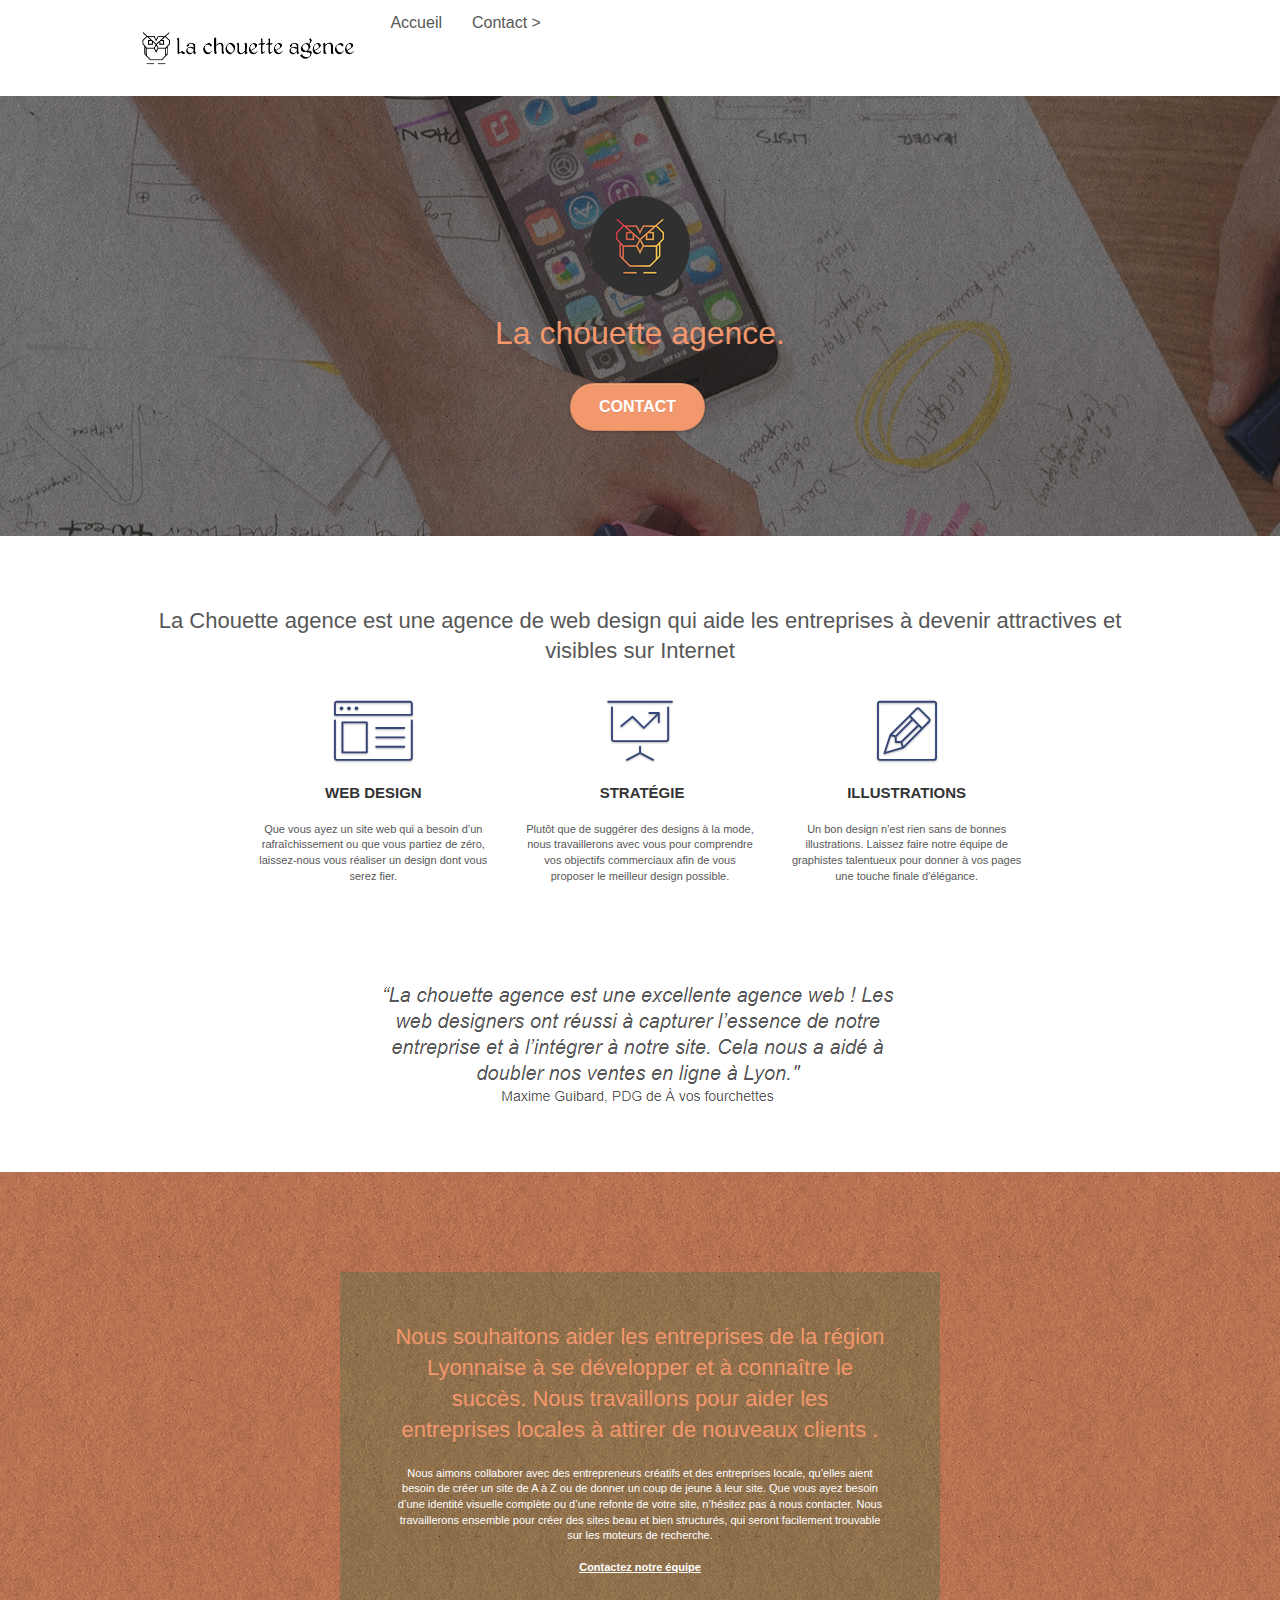
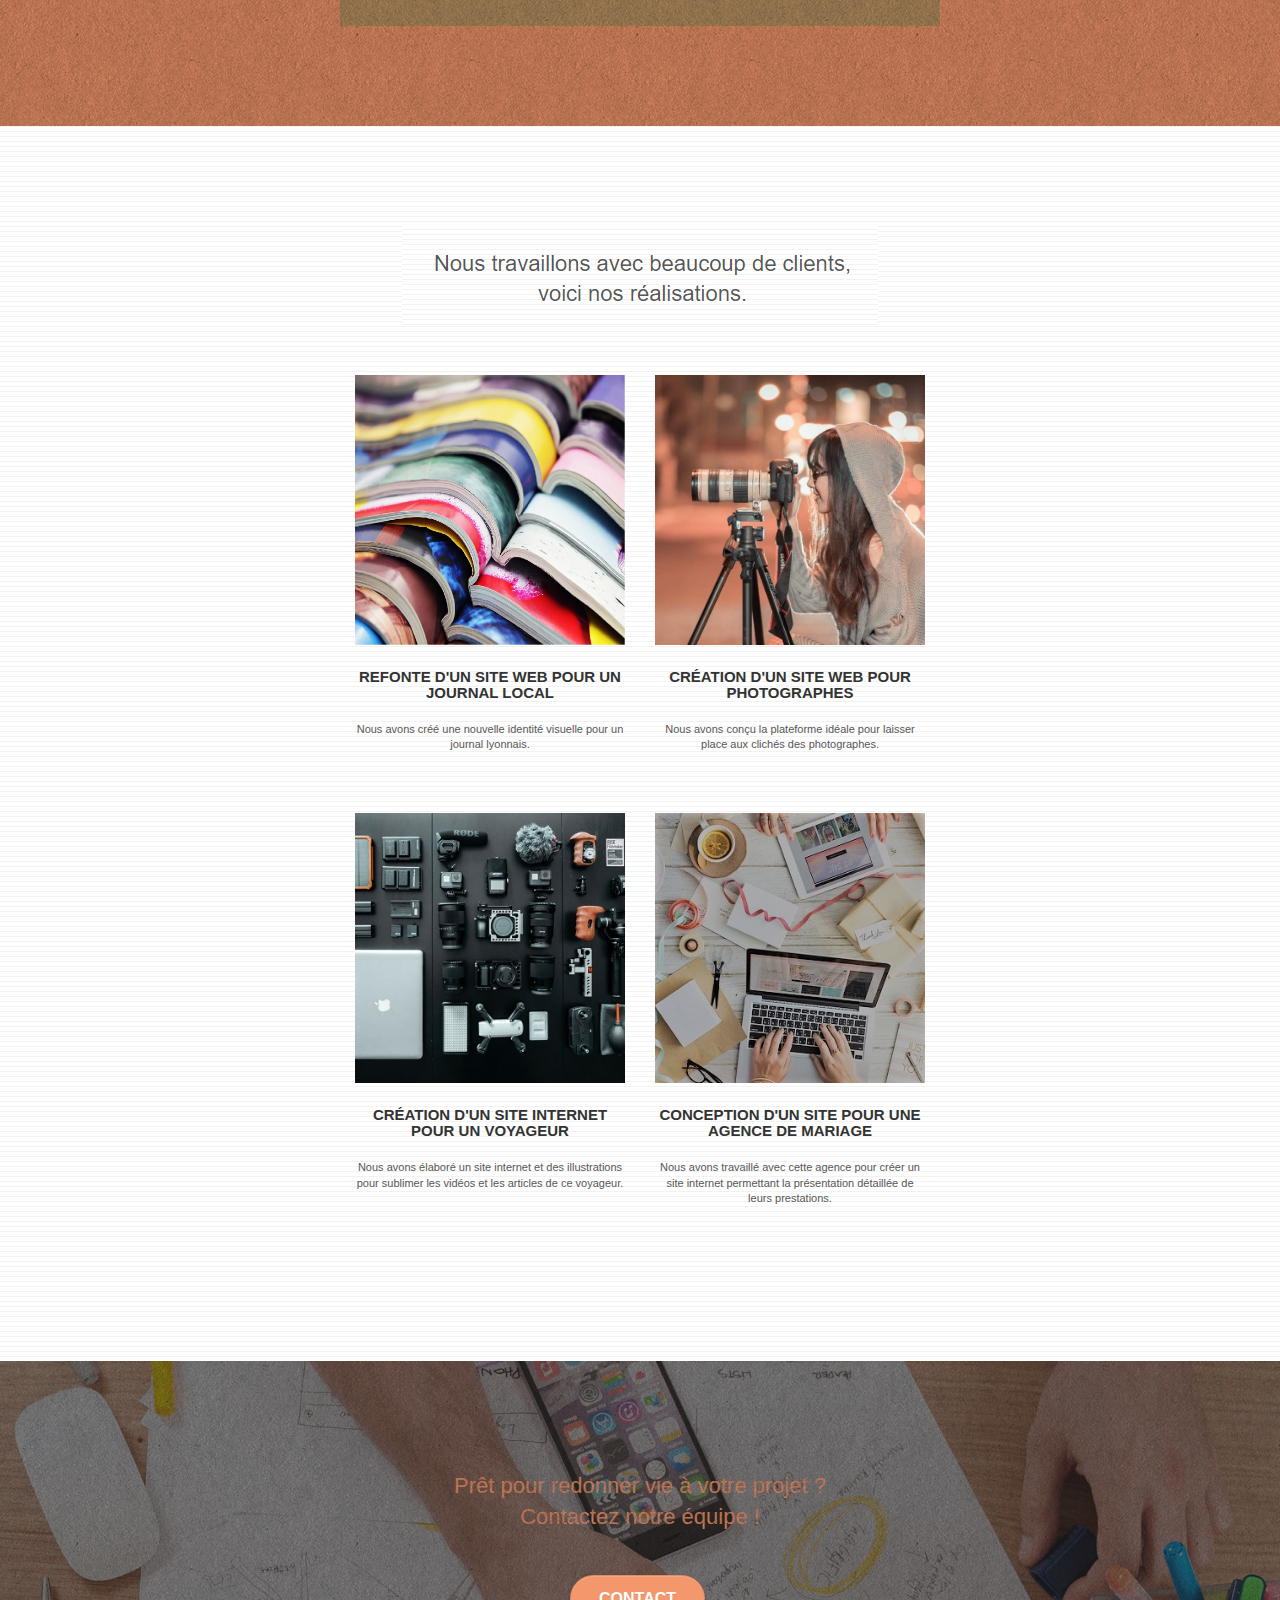
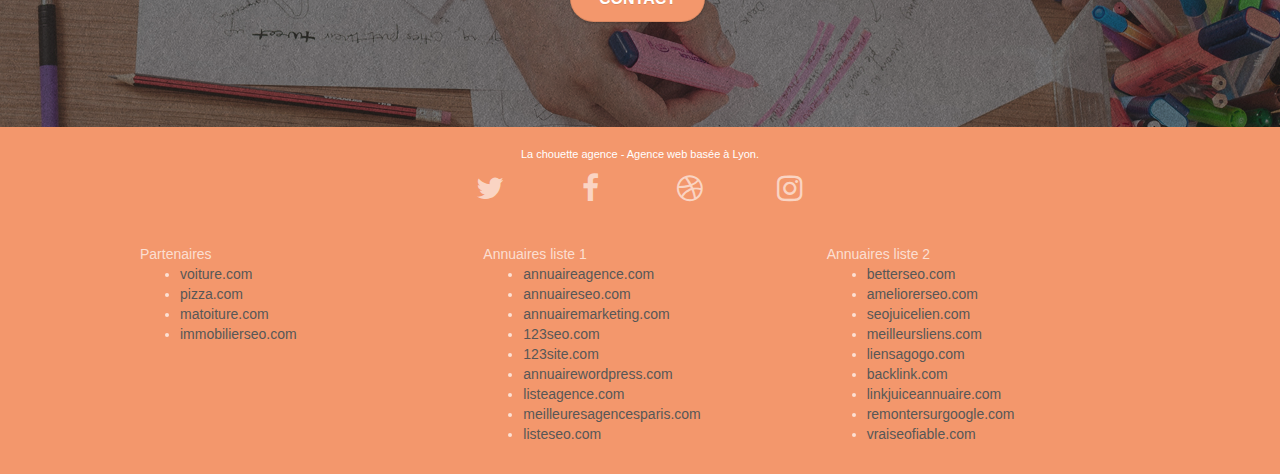
==== index.html @ f90aa304 "test" ====
<!doctype html>
<html lang="fr">
<head>
    <meta charset="utf-8">
    <meta name="description" content="">
    <meta name="viewport" content="width=device-width, initial-scale=1.0, viewport-fit=cover">
    <link rel="shortcut icon" type="image/png" href="favicon.jpg">
    
	<link rel="stylesheet" type="text/css" href="./css/bootstrap.css">
	<link rel="stylesheet" type="text/css" href="style.css">
	<link rel="stylesheet" type="text/css" href="./css/font-awesome.css">
	<link rel="stylesheet" type="text/css" href="./css/et-line.css">
	
    
	<script src="./js/jquery-2.1.0.js"></script>
	<script src="./js/bootstrap.js"></script>
	<script src="./js/blocs.js"></script>
	<script src="./js/jquery.touchSwipe.js" defer></script>
	<script src="./js/gmaps.js"></script>

    <title>La Chouette agence</title>

    
<!-- Analytics -->
 
<!-- Analytics END -->
    
</head>
<body>
<!-- Principal conteneur -->
<div class="page-container">
    
<!-- bloc-0 -->
<div class="bloc bgc-white l-bloc " id="bloc-0">
	<div class="container bloc-sm">

		<nav class="navbar row">
			<div class="navbar-header">
				<a class="navbar-brand" href="index.html"><img src="img/la-chouette-agence.png" alt="paris web design logo agence web meilleure agence" height="40" /></a>
				<!-- <button id="nav-toggle" type="button" class="ui-navbar-toggle navbar-toggle" data-toggle="collapse" data-target=".navbar-1">
					<span class="sr-only">Toggle navigation</span><span class="icon-bar"></span><span class="icon-bar"></span><span class="icon-bar"></span>
				</button> -->
			</div>
			<div class="collapse navbar-collapse navbar-1 special-dropdown-nav">
				<ul class="site-navigation nav navbar-nav">
					<li>
						<a href="index.html">Accueil</a>
					</li>
					<li>
						<a href="page2.html">Contact &gt;</a>
					</li>
				</ul>
			</div>
		</nav>
	</div>
</div>
<!-- bloc-0 END -->

<!-- bloc-1-presentation -->
<div class="bloc bgc-dark-slate-blue bg-banniere d-bloc bg-t-edge bloc-bg-texture texture-paper b-parallax" id="bloc-1-hero">
	<div class="container bloc-lg">
		<div class="row tight-width-whitespace">
			<div class="col-sm-12">
				<img src="img/logo.png" class="center-block image-resize-mode" width="100" alt="La chouette agence, agence web paris, création logo paris" />
				<h1 class="text-center hero-bloc-text tc-white ">
					La chouette agence.
				</h1>
				<div class="text-center">
					<a href="page2.html" class="btn btn-lg btn-clean btn-rd cta-hero btn-atomic-tangerine" id="cta-hero">Contact</a>
				</div>
			</div>
		</div>
	</div>
</div>
<!-- bloc-1-presentation END -->

<!-- bloc-2-services -->
<div class="bloc bgc-white l-bloc" id="bloc-2-services">
	<div class="container bloc-md">
		<div class="row">
			<div class="col-sm-12 text-center">
				<h2>La Chouette agence est une agence de web design qui aide les entreprises à devenir attractives et visibles sur Internet</h2>
			</div>
		</div>
		<div class="row voffset-lg med-width-whitespace">
			<div class="col-sm-4">
				<div class="text-center">
					<span class="et-icon-browser sm-shadow icon-dark-slate-blue icons icon-lg"></span>
				</div>
				<h3 class="mg-md text-center">
					Web design
				</h3>
				<p class="text-center ">
					Que vous ayez un site web qui a besoin d&rsquo;un rafraîchissement ou que vous partiez de zéro, laissez-nous vous réaliser un design dont vous serez fier.
				</p>
			</div>
			<div class="col-sm-4">
				<div class="text-center">
					<span class="et-icon-presentation sm-shadow icon-dark-slate-blue icons icon-lg"></span>
				</div>
				<h3 class="mg-md text-center">
					&nbsp;Stratégie
				</h3>
				<p class="text-center ">
					Plutôt que de suggérer des designs à la mode, nous travaillerons avec vous pour comprendre vos objectifs commerciaux afin de vous proposer le meilleur design possible.<br>
				</p>
			</div>
			<div class="col-sm-4">
				<div class="text-center">
					<span class="et-icon-edit sm-shadow icon-dark-slate-blue icons icon-lg"></span>
				</div>
				<h3 class="mg-md text-center">
					Illustrations
				</h3>
				<p class="text-center ">
					Un bon design n'est rien sans de bonnes illustrations. Laissez faire notre équipe de graphistes talentueux pour donner à vos pages une touche finale d'élégance.
				</p>
			</div>
		</div>
		<div class="row voffset-lg voffset">
			<div class="col-xs-12 col-md-8 col-md-offset-2 text-center">
				<img alt="agence web, agence web paris, web design paris, stratégie web" src="img/citation.png" />

			</div>
		</div>
	</div>
</div>
<!-- bloc-2-services END -->

<!-- bloc-3-what-i-do -->
<div class="bloc tc-white bgc-atomic-tangerine bg-presentation d-bloc bloc-bg-texture texture-paper b-parallax" id="bloc-3-what-i-do">
	<div class="container bloc-lg">
		<div class="row tight-width-whitespace black-background">
			<div class="col-sm-12">
				<h2 class="mg-md text-center tc-white">
					Nous souhaitons aider les entreprises de la région Lyonnaise à se développer et à connaître le succès. Nous travaillons pour aider les entreprises locales à attirer de nouveaux clients .<br>
				</h2>
				<p class="text-center white">
					Nous aimons collaborer avec des entrepreneurs créatifs et des entreprises locale, qu’elles aient besoin de créer un site de A à Z ou de donner un coup de jeune à leur site. Que vous ayez besoin d’une identité visuelle complète ou d’une refonte de votre site, n’hésitez pas à nous contacter. Nous travaillerons ensemble pour créer des sites beau et bien structurés, qui seront facilement trouvable sur les moteurs de recherche. <br><br><a class="ltc-white bold-link" href="page2.html">Contactez notre équipe</a><br>
				</p>
			</div>
		</div>
	</div>
</div>
<!-- bloc-3-what-i-do END -->

<!-- bloc-4-portfolio -->
<div class="bloc bgc-white bg-lines-h2-bg bg-repeat l-bloc" id="bloc-4-portfolio">
	<div class="container bloc-lg">
		<div class="row">
			<div class="col-sm-12 text-center">
				<img alt="agence web, agence web paris, web design paris, stratégie web" src="img/title2.png" />
			</div>
		</div>
		<div class="row tight-width-whitespace portfolio-row">
			<div class="col-sm-6">
				<a href="#" data-lightbox="img/1.jpg" data-gallery-id="gallery-1" data-caption="Refonte d'un site web pour un journal local" data-frame="snapshot-lb"><img src="img/1.jpg" alt="paris web design logo agence web meilleure agence et refonte site web journal" class="img-responsive portfolio-thumb" /></a>
				<h3 class="mg-md text-center">
					Refonte d'un site web pour un journal local
				</h3>
				<p class="text-center">
					Nous avons créé une nouvelle identité visuelle pour un journal lyonnais.
				</p>
			</div>
			<div class="col-sm-6">
				<a href="#" data-lightbox="img/2.jpg" data-gallery-id="gallery-1" data-caption="Création d'un site web pour photographes" data-frame="snapshot-lb"><img src="img/2.jpg" class="img-responsive portfolio-thumb" alt="paris web design logo agence web meilleure agence, Création d'un site web pour photographes" /></a>
				<h3 class="mg-md text-center">
					Création d'un site web pour photographes
				</h3>
				<p class="text-center">
					Nous avons conçu la plateforme idéale pour laisser place aux clichés des photographes.
				</p>
			</div>
		</div>
		<div class="row tight-width-whitespace portfolio-row">
			<div class="col-sm-6">
				<a href="#" data-lightbox="img/3.bmp" data-gallery-id="gallery-1" data-caption="Création d'un site internet pour un voyageur" data-frame="snapshot-lb"><img src="img/3.bmp" class="img-responsive portfolio-thumb" alt="paris web design logo agence web meilleure agence, Création d'un site web pour voyageur"/></a>
				<h3 class="mg-md text-center">
					Création d'un site internet pour un voyageur
				</h3>
				<p class="text-center">
					Nous avons élaboré un site internet et des illustrations pour sublimer les vidéos et les articles de ce voyageur.
				</p>
			</div>
			<div class="col-sm-6">
				<a href="#" data-lightbox="img/4.bmp" data-gallery-id="gallery-1" data-caption="Conception d'un site pour une agence de mariage" data-frame="snapshot-lb"><img src="img/4.bmp" class="img-responsive portfolio-thumb" alt="paris web design logo agence web meilleure agence, Création d'un site web pour agence de mariage" /></a>
				<h3 class="mg-md text-center">
					Conception d'un site pour une agence de mariage
				</h3>
				<p class="text-center">
					Nous avons travaillé avec cette agence pour créer un site internet permettant la présentation détaillée de leurs prestations.
				</p>
			</div>
		</div>
	</div>
</div>
<!-- bloc-4-portfolio END -->

<!-- bloc-5-cta -->
<div class="bloc bgc-dark-slate-blue bg-banniere d-bloc bloc-bg-texture texture-paper" id="bloc-5-cta">
	<div class="container bloc-lg">
		<div class="row">
			<h2 class="mg-md text-center tc-white">
				Prêt pour redonner vie à votre projet ?<br>Contactez notre équipe !
			</h2>
			<div class="col-sm-12 text-center">
				<a href="page2.html" class="btn btn-atomic-tangerine btn-clean btn-rd btn-lg cta-hero">Contact</a>
			</div>
		</div>
	</div>
</div>
<!-- bloc-5-cta END -->

<!-- Footer - bloc-8 -->
<div class="bloc bgc-atomic-tangerine d-bloc" id="bloc-8">
	<div class="container bloc-sm">
		<div class="row">
			<div class="col-sm-12">
				<p class="text-center white">
					La chouette agence - Agence web basée à Lyon.<br>
				</p>
				<div class="row row-no-gutters social">
					<div class="col-sm-3">
						<div class="text-center">
							<a class="social" href="index.html"><span class="fa fa-twitter icon-md"></span></a>
						</div>
					</div>
					<div class="col-sm-3">
						<div class="text-center">
							<a class="social" href="index.html"><span class="fa fa-facebook icon-md"></span></a>
						</div>
					</div>
					<div class="col-sm-3">
						<div class="text-center">
							<a class="social" href="index.html"><span class="fa fa-dribbble icon-md"></span></a>
						</div>
					</div>
					<div class="col-sm-3">
						<div class="text-center">
							<a class="social" href="index.html"><span class="fa fa-instagram icon-md"></span></a>
						</div>
					</div>
					<div class="keywords" style="color:#F3976C;">Agence web à paris, stratégie web, web design, illustrations, design de site web, site web, web, internet, site internet, site</div>
				</div>
				<div class="row">
					<div class="col-sm-4">
						Partenaires
							<ul>
								<li><a href="voiture.com">voiture.com</a></li>
								<li><a href="pizza.com">pizza.com</a></li>
								<li><a href="matoiture.com">matoiture.com</a></li>
								<li><a href="immobilierseo.com">immobilierseo.com</a></li>
							</ul>		
					</div>
					<div class="col-sm-4">
						Annuaires liste 1
						<ul>
							<li><a href="annuaireagence.com">annuaireagence.com</a></li>
							<li><a href="annuaireseo.com">annuaireseo.com</a></li>
							<li><a href="annuairemarketing.com">annuairemarketing.com</a></li>
							<li><a href="123seoture.com">123seo.com</a></li>
							<li><a href="123site.com">123site.com</a></li>
							<li><a href="annuairewordpress.com">annuairewordpress.com</a></li>
							<li><a href="listeagence.com">listeagence.com</a></li>
							<li><a href="meilleuresagencesparis.com">meilleuresagencesparis.com</a></li>
							<li><a href="listeseo.com">listeseo.com</a></li>
						</ul>
					</div>
					<div class="col-sm-4">
						Annuaires liste 2
						<ul>
							<li><a href="betterseo.com">betterseo.com</a></li>
							<li><a href="ameliorerseo.com">ameliorerseo.com</a></li>
							<li><a href="seojuicelien.com">seojuicelien.com</a></li>
							<li><a href="meilleursliens.com">meilleursliens.com</a></li>
							<li><a href="liensagogo.com">liensagogo.com</a></li>
							<li><a href="backlink.com">backlink.com</a></li>
							<li><a href="linkjuiceannuaire.com">linkjuiceannuaire.com</a></li>
							<li><a href="remontersurgoogle.com">remontersurgoogle.com</a></li>
							<li><a href="vraiseofiable.com">vraiseofiable.com</a></li>
						</ul>
					</div>
				</div>
			</div>
		</div>
	</div>
</div>
<!-- Footer - bloc-8 END -->

</div>
<!-- Principal conteneur END -->
    

</body>
</html>
---- style.css ----
* {
    box-sizing: border-box;
}

body {
    margin: 0;
    padding: 0;
    background: #FFF;
    overflow-x: hidden;
    -webkit-font-smoothing: antialiased;
    -moz-osx-font-smoothing: grayscale;
}

a,
button {
    transition: all .3s ease-in-out;
    outline: none!important;
}

a:hover {
    text-decoration: none;
    cursor: pointer;
}

#page-loading-blocs-notifaction {
    position: fixed;
    top: 0;
    bottom: 0;
    width: 100%;
    z-index: 100000;
    background: #FFFFFF url("img/pageload-spinner.gif") no-repeat center center;
}

.bloc {
    width: 100%;
    clear: both;
    background: 50% 50% no-repeat;
    padding: 0 50px;
    -webkit-background-size: cover;
    -moz-background-size: cover;
    -o-background-size: cover;
    background-size: cover;
    position: relative;
}

.bloc .container {
    padding-left: 0;
    padding-right: 0;
}

.bloc-lg {
    padding: 100px 50px;
}

.bloc-md {
    padding: 50px;
}

.bloc-sm {
    padding: 20px 50px;
}

.bg-center,
.bg-l-edge,
.bg-r-edge,
.bg-t-edge,
.bg-b-edge,
.bg-tl-edge,
.bg-bl-edge,
.bg-tr-edge,
.bg-br-edge,
.bg-repeat {
    -webkit-background-size: auto!important;
    -moz-background-size: auto!important;
    -o-background-size: auto!important;
    background-size: auto!important;
}

.bg-repeat {
    background: repeat;
}

.bg-t-edge {
    background: top no-repeat;
}

.bloc-bg-texture::before {
    content: "";
    background-size: 2px 2px;
    position: absolute;
    top: 0;
    bottom: 0;
    left: 0;
    right: 0;
}

.texture-paper::before {
    background: url("img/texture-paper.png");
    background-size: 280px 280px;
}

.b-parallax {
    background-attachment: fixed;
}

.d-bloc {
    color: rgba(255, 255, 255, .7);
}

.d-bloc button:hover {
    color: rgba(255, 255, 255, .9);
}

.d-bloc .icon-round,
.d-bloc .icon-square,
.d-bloc .icon-rounded,
.d-bloc .icon-semi-rounded-a,
.d-bloc .icon-semi-rounded-b {
    border-color: rgba(255, 255, 255, .9);
}

.d-bloc .divider-h span {
    border-color: rgba(255, 255, 255, .2);
}

.d-bloc .a-btn,
.d-bloc .navbar a,
.d-bloc .navbar-brand,
.d-bloc a .icon-sm,
.d-bloc a .icon-md,
.d-bloc a .icon-lg,
.d-bloc a .icon-xl,
.d-bloc h1 a,
.d-bloc h2 a,
.d-bloc h3 a,
.d-bloc h4 a,
.d-bloc h5 a,
.d-bloc h6 a,
.d-bloc p a {
    color: rgba(255, 255, 255, .6);
}

.d-bloc .a-btn:hover,
.d-bloc .navbar a:hover,
.d-bloc .navbar-brand:hover,
.d-bloc a:hover .icon-sm,
.d-bloc a:hover .icon-md,
.d-bloc a:hover .icon-lg,
.d-bloc a:hover .icon-xl,
.d-bloc h1 a:hover,
.d-bloc h2 a:hover,
.d-bloc h3 a:hover,
.d-bloc h4 a:hover,
.d-bloc h5 a:hover,
.d-bloc h6 a:hover,
.d-bloc p a:hover {
    color: rgba(255, 255, 255, 1);
}

.d-bloc .navbar-toggle .icon-bar {
    background: rgba(255, 255, 255, 1);
}

.d-bloc .btn-wire,
.d-bloc .btn-wire:hover {
    color: rgba(255, 255, 255, 1);
    border-color: rgba(255, 255, 255, 1);
}

.d-bloc .panel {
    color: rgba(0, 0, 0, .5);
}

.d-bloc .panel button:hover {
    color: rgba(0, 0, 0, .7);
}

.d-bloc .panel icon {
    border-color: rgba(0, 0, 0, .7);
}

.d-bloc .panel .divider-h span {
    border-color: rgba(0, 0, 0, .1);
}

.d-bloc .panel .a-btn {
    color: rgba(0, 0, 0, .6);
}

.d-bloc .panel .a-btn:hover {
    color: rgba(0, 0, 0, 1);
}

.d-bloc .panel .btn-wire,
.d-bloc .panel .btn-wire:hover {
    color: rgba(0, 0, 0, .7);
    border-color: rgba(0, 0, 0, .3);
}

.d-bloc .panel,
.l-bloc {
    color: rgba(0, 0, 0, .5);
}

.d-bloc .panel button:hover,
.l-bloc button:hover {
    color: rgba(0, 0, 0, .7);
}

.l-bloc .icon-round,
.l-bloc .icon-square,
.l-bloc .icon-rounded,
.l-bloc .icon-semi-rounded-a,
.l-bloc .icon-semi-rounded-b {
    border-color: rgba(0, 0, 0, .7);
}

.d-bloc .panel .divider-h span,
.l-bloc .divider-h span {
    border-color: rgba(0, 0, 0, .1);
}

.d-bloc .panel .a-btn,
.l-bloc .a-btn,
.l-bloc .navbar a,
.l-bloc .navbar-brand,
.l-bloc a .icon-sm,
.l-bloc a .icon-md,
.l-bloc a .icon-lg,
.l-bloc a .icon-xl,
.l-bloc h1 a,
.l-bloc h2 a,
.l-bloc h3 a,
.l-bloc h4 a,
.l-bloc h5 a,
.l-bloc h6 a,
.l-bloc p a {
    color: rgba(0, 0, 0, .6);
}

.d-bloc .panel .a-btn:hover,
.l-bloc .a-btn:hover,
.l-bloc .navbar a:hover,
.l-bloc .navbar-brand:hover,
.l-bloc a:hover .icon-sm,
.l-bloc a:hover .icon-md,
.l-bloc a:hover .icon-lg,
.l-bloc a:hover .icon-xl,
.l-bloc h1 a:hover,
.l-bloc h2 a:hover,
.l-bloc h3 a:hover,
.l-bloc h4 a:hover,
.l-bloc h5 a:hover,
.l-bloc h6 a:hover,
.l-bloc p a:hover {
    color: rgba(0, 0, 0, 1);
}

.l-bloc .navbar-toggle .icon-bar {
    color: rgba(0, 0, 0, .6);
}

.d-bloc .panel .btn-wire,
.d-bloc .panel .btn-wire:hover,
.l-bloc .btn-wire,
.l-bloc .btn-wire:hover {
    color: rgba(0, 0, 0, .7);
    border-color: rgba(0, 0, 0, .3);
}

.voffset {
    margin-top: 30px;
}

.voffset-lg {
    margin-top: 80px;
}

.row-no-gutters {
    margin-right: 0;
    margin-left: 0;
}

.row.row-no-gutters > [class^="col-"],
.row.row-no-gutters > [class*=" col-"] {
    padding-right: 0;
    padding-left: 0;
}

#bloc-1-hero h1 {
    font-size: 32px;
}

.navbar {
    margin-bottom: 0;
    z-index: 1;
}

.navbar-brand {
    height: auto;
    padding: 3px 15px;
    font-size: 25px;
    font-weight: normal;
    font-weight: 600;
    line-height: 44px;
}

.navbar-brand img {
    max-height: 200px;
    margin: 0 5px 0 0;
    display: inline;
}

.navbar-brand img[src$=svg] {
    min-width: 100px;
}

.nav-center .navbar-brand img {
    margin: 0;
}

.navbar .nav {
    z-index: 1;
}

.nav > li {
    margin-top: 4px;
    font-size: 16px;
}

.navbar-nav .open .dropdown-menu > li > a {
    text-align: inherit;
}

.nav > li a:hover,
.nav > li a:focus {
    background: transparent;
}

.navbar-toggle {
    margin: 10px 10px 0 0;
    border: 0px;
}

.navbar-toggle:hover {
    background: transparent!important;
}

.navbar-toggle .icon-bar {
    background-color: rgba(0, 0, 0, .5);
    width: 26px;
}

.nav-invert .navbar .nav {
    float: left;
}

.nav-invert .navbar-header,
.nav-invert .navbar-brand {
    float: right;
    position: relative;
    z-index: 2;
}

@media (min-width: 768px) {
    .site-navigation {
        /* position: absolute;
        top: 50%;
        right: 20px; */
        transform: translate(0, -50%);
        -webkit-transform: translateY(-50%);
    }
    .nav > li .dropdown-menu a,
    .nav > li .dropdown-menu a:hover {
        color: #484848;
    }
    .nav-invert .site-navigation {
        left: 0;
        right: 0;
    }
    .nav-center {
        text-align: center;
    }
    .nav-center .navbar-header {
        width: 100%;
    }
    .nav-center .navbar-header,
    .nav-center .navbar-brand,
    .nav-center .nav > li {
        float: none;
        display: inline-block;
    }
    .nav-center .site-navigation {
        position: relative;
        width: 100%;
        right: 0;
        margin-right: 0px;
        margin-top: 20px;
    }
    .nav-center.mini-nav .navbar-toggle {
        float: none;
        margin: 10px auto 0;
    }
}

.nav > li > .dropdown a {
    background: none!important;
    display: block;
    padding: 14px 15px;
}

nav .caret {
    margin: 0 5px;
}

.dropdown-menu .dropdown-menu {
    top: -8px;
    left: 100%;
}

.dropdown-menu .dropmenu-flow-right {
    top: 100%;
    left: 0;
    margin-left: -1px;
    border-top-left-radius: 0;
    border-top-right-radius: 0;
}

.dropdown-menu .dropdown span {
    border: 4px solid black;
    border-top-color: transparent;
    border-right-color: transparent;
    border-bottom-color: transparent;
    margin: 6px -5px 0 0!important;
    float: right;
}

.mg-md {
    margin-top: 10px;
    margin-bottom: 20px;
}

.mg-lg {
    margin-top: 10px;
    margin-bottom: 40px;
}

.btn {
    margin: 0 5px 5px 0;
}

.btn.pull-right {
    margin: 0 0 5px 5px;
}

.btn-d,
.btn-d:hover,
.btn-d:focus {
    color: #FFF;
    background: rgba(0, 0, 0, .3);
}

button {
    outline: none!important;
}

.btn-rd {
    border-radius: 40px;
}

.btn-clean {
    border: 1px solid rgba(0, 0, 0, .08);
    border-bottom-color: rgba(0, 0, 0, .1);
    text-shadow: 0 1px 0 rgba(0, 0, 1, .1);
    box-shadow: 0 1px 3px rgba(0, 0, 1, .25), inset 0 1px 0 0 rgba(255, 255, 255, .15);
}

.icon-md {
    font-size: 30px!important;
}

.icon-lg {
    font-size: 60px!important;
}

.sm-shadow {
    text-shadow: 0 1px 2px rgba(0, 0, 0, .3);
}

.panel-sq,
.panel-sq .panel-heading,
.panel-sq .panel-footer {
    border-radius: 0;
}

.panel-rd {
    border-radius: 30px;
}

.panel-rd .panel-heading {
    border-radius: 29px 29px 0 0;
}

.panel-rd .panel-footer {
    border-radius: 0 0 29px 29px;
}

.form-control {
    border-color: rgba(0, 0, 0, .1);
    box-shadow: none;
}

.scrollToTop {
    width: 40px;
    height: 40px;
    position: fixed;
    bottom: 20px;
    right: 20px;
    opacity: 0;
    z-index: 500;
    transition: all .3s ease-in-out;
}

.scrollToTop span {
    margin-top: 6px;
}

.showScrollTop {
    font-size: 14px;
    opacity: 1;
}

a[data-lightbox] {
    position: relative;
    display: block;
    text-align: center;
}

a[data-lightbox]:hover::before {
    content: "+";
    font-family: "HelveticaNeue-Light", "Helvetica Neue Light", "Helvetica Neue", Helvetica, Arial;
    font-size: 32px;
    width: 50px;
    height: 50px;
    margin-left: -25px;
    border-radius: 50%;
    background: rgba(0, 0, 0, .6);
    color: #FFF;
    font-weight: 100;
    z-index: 1;
    position: absolute;
    top: 50%;
    transform: translateY(-50%);
    -webkit-transform: translateY(-50%);
}

a[data-lightbox]:hover img {
    opacity: 0.6;
    -webkit-animation-fill-mode: none;
    animation-fill-mode: none;
}

#lightbox-modal {
    display: flex;
    align-items: center;
}

#lightbox-modal .modal-dialog {
    width: 90%;
    max-width: 900px;
    margin: 0 auto 0;
}

#lightbox-modal .modal-dialog img {
    max-height: 90vh;
    margin: 0 auto;
}

.lightbox-caption {
    padding: 20px;
    color: #FFF;
    background: rgba(0, 0, 0, .5);
    position: absolute;
    left: 15px;
    right: 15px;
    bottom: 5px;
}

.close-lightbox {
    color: #FFF;
    font-size: 30px;
    position: absolute;
    top: 20px;
    right: 20px;
    z-index: 20;
    background: rgba(0, 0, 0, .5);
    border: none;
    line-height: 30px;
    padding: 0 9px 5px;
    opacity: 0.3;
}

.close-lightbox:hover,
.next-lightbox:hover,
.prev-lightbox:hover {
    opacity: 1.0;
    color: #FFF;
}

.next-lightbox,
.prev-lightbox {
    font-size: 20px;
    color: rgba(255, 255, 255, .9);
    background: rgba(0, 0, 0, .5);
    transition: all .2s ease-in-out;
    position: absolute;
    top: 45%;
    z-index: 1;
    opacity: 0.4;
}

.next-lightbox {
    padding: 6px 8px 1px 13px;
    right: 25px;
}

.prev-lightbox {
    padding: 6px 13px 1px 10px;
    left: 25px;
}

.snapshot-lb .modal-body {
    padding-bottom: 45px;
}

.snapshot-lb .lightbox-caption {
    padding: 0;
    color: rgba(0, 0, 0, .5);
    background: none;
}

h1,
h2,
h3,
h4,
h5,
h6,
p,
label,
.btn,
a {
    font-family: "helvetica";
    font-weight: 400;
    color: #575757!important;
}

.container {
    max-width: 1000px;
}

.hero-bloc-text {
    font-size: 38px;
}

.hero-bloc-text-sub {
    font-size: 36px;
}

.statement-bloc-text {
    line-height: 26px;
    font-style: italic;
    font-size: 20px;
    text-align: center;
    font-weight: lighter;
    max-width: 520px;
    margin: auto auto auto auto;
}

p {
    font-size: 11px;
}

.tight-width-whitespace {
    max-width: 600px;
    margin: auto auto auto auto;
}

.h1 {
    font-size: 20px;
    font-family: "Open Sans";
}

.cta-hero {
    margin-top: 22px;
    color: #FFFFFF!important;
    text-transform: uppercase;
    padding: 12px 28px 12px 28px;
    font-size: 16px;
    font-weight: 700;
}

.social {
    max-width: 400px;
    margin: auto auto auto auto;
}

h2 {
    font-size: 22px;
    line-height: 1.4em;
}

h3 {
    font-size: 15px;
    text-transform: uppercase;
    font-weight: 700;
    color: #333333!important;
}

.med-width-whitespace {
    max-width: 800px;
    margin: auto auto auto auto;
    box-shadow: 0px 0px 0px #000000;
}

h1 {
    color: #333333!important;
}

h4 {
    color: #333333!important;
}

.icons {
    margin-bottom: 14px;
    margin-top: 24px;
}

.white {
    color: #FFFFFF!important;
}

.portfolio-thumb {
    margin-bottom: 24px;
}

.portfolio-row {
    margin-bottom: 44px;
    margin-top: 50px;
}

.avatar {
    box-shadow: 0px 4px 9px rgba(0, 0, 0, 0.3);
}

.black-background {
    background-color: rgba(165, 147, 99, 0.7);
    padding: 40px 40px 40px 40px;
}

.bold-link {
    font-weight: 900;
    text-decoration: underline!important;
}

.bgc-white {
    background-color: #FFFFFF;
}

.bgc-dark-slate-blue {
    background-color: #364577;
}

.bgc-atomic-tangerine {
    background-color: #F3976C;
}

.tc-white {
    color: #F3976C!important;
}

.btn-atomic-tangerine {
    background: #F3976C;
    color: #FFFFFF!important;
}

.btn-atomic-tangerine:hover {
    background: #c27956!important;
    color: #FFFFFF!important;
}

.ltc-white {
    color: #FFFFFF!important;
}

.ltc-white:hover {
    color: #cccccc!important;
}

.ltc-atomic-tangerine {
    color: #F3976C!important;
}

.ltc-atomic-tangerine:hover {
    color: #c27956!important;
}

.icon-dark-slate-blue {
    color: #364577!important;
    border-color: #364577!important;
}

.bg-dots-bg {
    background-image: url("img/dots-bg.png");
}

.bg-lines-h2-bg {
    background-image: url("img/lines-h2-bg.png");
}

.bg-banniere {
    background-image: url("img/la-chouette-agence-banniere.jpg");
}

.bg-presentation {
    background-image: url("img/image-de-presentation.bmp");
}

@media (max-width: 1024px) {
    .bloc {
        padding-left: 20px;
        padding-right: 20px;
    }
    .bloc.full-width-bloc,
    .bloc-tile-2.full-width-bloc .container,
    .bloc-tile-3.full-width-bloc .container,
    .bloc-tile-4.full-width-bloc .container {
        padding-left: 0;
        padding-right: 0;
    }
}

@media (max-width: 992px) and (min-width: 768px) {
    .navbar .nav {
        max-width: 80%
    }
    .nav-center.navbar .nav {
        max-width: 100%
    }
}

@media only screen and (min-device-width: 768px) and (max-device-width: 1024px) and (orientation: landscape) {
    .b-parallax {
        background-attachment: scroll;
    }
}

@media only screen and (min-device-width: 1024px) and (max-device-width: 1366px) and (-webkit-min-device-pixel-ratio: 1.5) {
    .b-parallax {
        background-attachment: scroll;
    }
}

@media (max-width: 991px) {
    .container {
        width: 100%;
    }
    .b-parallax {
        background-attachment: scroll;
    }
    .page-container,
    #hero-bloc {
        overflow-x: hidden;
        position: relative;
    }
    .bloc {
        padding-left: constant(safe-area-inset-left);
        padding-right: constant(safe-area-inset-right);
    }
    .bloc-group,
    .bloc-group .bloc {
        display: block;
        width: 100%;
    }
    .bloc-fill-screen .fill-bloc-top-edge,
    .bloc-fill-screen .fill-bloc-bottom-edge {
        padding: 0 20px;
        padding-left: constant(safe-area-inset-left);
        padding-right: constant(safe-area-inset-right);
    }
}

@media (max-width: 767px) {
    .page-container {
        overflow-x: hidden;
        position: relative;
    }
    h1,
    h2,
    h3,
    h4,
    h5,
    h6,
    p,
    #disqus_thread {
        padding-left: 10px!important;
        padding-right: 10px!important;
    }
    .b-parallax {
        background-attachment: scroll;
    }
    .navbar .nav {
        padding-top: 0;
        border-top: 1px solid rgba(0, 0, 0, .2);
        float: none!important;
    }
    .navbar.row {
        margin-left: 0;
        margin-right: 0;
    }
    .site-navigation {
        position: inherit;
        transform: none;
        -webkit-transform: none;
        -ms-transform: none;
    }
    .nav > li {
        margin-top: 0;
        border-bottom: 1px solid rgba(0, 0, 0, .1);
        background: rgba(0, 0, 0, .05);
        text-align: left;
        padding-left: 15px;
        width: 100%;
    }
    .nav > li:hover {
        background: rgba(0, 0, 0, .08);
    }
    .dropdown .dropdown a .caret {
        float: none;
        margin: 5px 0 0 10px!important;
        border: 4px solid black;
        border-bottom-color: transparent;
        border-right-color: transparent;
        border-left-color: transparent;
    }
    #hero-bloc .navbar .nav {
        background: rgba(0, 0, 0, .8);
    }
    #hero-bloc .navbar .nav a {
        color: rgba(255, 255, 255, .6);
    }
    .hero {
        padding: 50px 0;
    }
    .hero-nav {
        left: -1px;
        right: -1px;
    }
    .navbar-collapse {
        padding: 0;
        overflow-x: hidden;
        -webkit-box-shadow: none;
        box-shadow: none;
    }
    .navbar-brand img {
        max-height: 40px;
        width: auto;
    }
    .nav-invert .navbar-header {
        float: none;
        width: 100%;
    }
    .nav-invert .navbar-toggle {
        float: left;
        margin-left: 10px;
    }
    .bloc {
        padding-left: 0;
        padding-right: 0;
    }
    .bloc-xxl,
    .bloc-xl,
    .bloc-lg {
        padding: 40px 0;
    }
    .bloc-sm,
    .bloc-md {
        padding-left: 0;
        padding-right: 0;
    }
    .bloc-tile-2 .container,
    .bloc-tile-3 .container,
    .bloc-tile-4 .container,
    .bloc-fill-screen .fill-bloc-top-edge,
    .bloc-fill-screen .fill-bloc-bottom-edge {
        padding-left: 0;
        padding-right: 0;
    }
    .a-block {
        padding: 0 10px;
    }
    .btn-dwn {
        display: none;
    }
    .voffset {
        margin-top: 5px;
    }
    .voffset-md {
        margin-top: 20px;
    }
    .voffset-lg {
        margin-top: 30px;
    }
    form {
        padding: 5px;
    }
    .close-lightbox {
        display: inline-block;
    }
    .blocsapp-device-iphone5 {
        background-size: 216px 425px;
        padding-top: 60px;
        width: 216px;
        height: 425px;
    }
    .blocsapp-device-iphone5 img {
        width: 180px;
        height: 320px;
    }
}

@media (max-width: 400px) {
    .bloc {
        padding-left: 0;
        padding-right: 0;
    }
}

@media (max-width: 767px) {
    .bloc-mob-center-text {
        text-align: center;
    }
}
---- css/et-line.css ----
@font-face {
    font-family: et-line;
    src: url(../fonts/et-line.eot);
    src: url(../fonts/et-line.eot?#iefix) format('embedded-opentype'), url(../fonts/et-line.woff) format('woff'), url(../fonts/et-line.ttf) format('truetype'), url(../fonts/et-line.svg#et-line) format('svg');
    font-weight: 400;
    font-style: normal
}

.et-icon-adjustments,
.et-icon-alarmclock,
.et-icon-anchor,
.et-icon-aperture,
.et-icon-attachment,
.et-icon-bargraph,
.et-icon-basket,
.et-icon-beaker,
.et-icon-bike,
.et-icon-book-open,
.et-icon-briefcase,
.et-icon-browser,
.et-icon-calendar,
.et-icon-camera,
.et-icon-caution,
.et-icon-chat,
.et-icon-circle-compass,
.et-icon-clipboard,
.et-icon-clock,
.et-icon-cloud,
.et-icon-compass,
.et-icon-desktop,
.et-icon-dial,
.et-icon-document,
.et-icon-documents,
.et-icon-download,
.et-icon-dribbble,
.et-icon-edit,
.et-icon-envelope,
.et-icon-expand,
.et-icon-facebook,
.et-icon-flag,
.et-icon-focus,
.et-icon-gears,
.et-icon-genius,
.et-icon-gift,
.et-icon-global,
.et-icon-globe,
.et-icon-googleplus,
.et-icon-grid,
.et-icon-happy,
.et-icon-hazardous,
.et-icon-heart,
.et-icon-hotairballoon,
.et-icon-hourglass,
.et-icon-key,
.et-icon-laptop,
.et-icon-layers,
.et-icon-lifesaver,
.et-icon-lightbulb,
.et-icon-linegraph,
.et-icon-linkedin,
.et-icon-lock,
.et-icon-magnifying-glass,
.et-icon-map,
.et-icon-map-pin,
.et-icon-megaphone,
.et-icon-mic,
.et-icon-mobile,
.et-icon-newspaper,
.et-icon-notebook,
.et-icon-paintbrush,
.et-icon-paperclip,
.et-icon-pencil,
.et-icon-phone,
.et-icon-picture,
.et-icon-pictures,
.et-icon-piechart,
.et-icon-presentation,
.et-icon-pricetags,
.et-icon-printer,
.et-icon-profile-female,
.et-icon-profile-male,
.et-icon-puzzle,
.et-icon-quote,
.et-icon-recycle,
.et-icon-refresh,
.et-icon-ribbon,
.et-icon-rss,
.et-icon-sad,
.et-icon-scissors,
.et-icon-scope,
.et-icon-search,
.et-icon-shield,
.et-icon-speedometer,
.et-icon-strategy,
.et-icon-streetsign,
.et-icon-tablet,
.et-icon-target,
.et-icon-telescope,
.et-icon-toolbox,
.et-icon-tools,
.et-icon-tools-2,
.et-icon-trophy,
.et-icon-tumblr,
.et-icon-twitter,
.et-icon-upload,
.et-icon-video,
.et-icon-wallet,
.et-icon-wine {
    font-family: et-line;
    speak: none;
    font-style: normal;
    font-weight: 400;
    font-variant: normal;
    text-transform: none;
    line-height: 1;
    -webkit-font-smoothing: antialiased;
    -moz-osx-font-smoothing: grayscale;
    display: inline-block
}

.et-icon-mobile:before {
    content: "\e000"
}

.et-icon-laptop:before {
    content: "\e001"
}

.et-icon-desktop:before {
    content: "\e002"
}

.et-icon-tablet:before {
    content: "\e003"
}

.et-icon-phone:before {
    content: "\e004"
}

.et-icon-document:before {
    content: "\e005"
}

.et-icon-documents:before {
    content: "\e006"
}

.et-icon-search:before {
    content: "\e007"
}

.et-icon-clipboard:before {
    content: "\e008"
}

.et-icon-newspaper:before {
    content: "\e009"
}

.et-icon-notebook:before {
    content: "\e00a"
}

.et-icon-book-open:before {
    content: "\e00b"
}

.et-icon-browser:before {
    content: "\e00c"
}

.et-icon-calendar:before {
    content: "\e00d"
}

.et-icon-presentation:before {
    content: "\e00e"
}

.et-icon-picture:before {
    content: "\e00f"
}

.et-icon-pictures:before {
    content: "\e010"
}

.et-icon-video:before {
    content: "\e011"
}

.et-icon-camera:before {
    content: "\e012"
}

.et-icon-printer:before {
    content: "\e013"
}

.et-icon-toolbox:before {
    content: "\e014"
}

.et-icon-briefcase:before {
    content: "\e015"
}

.et-icon-wallet:before {
    content: "\e016"
}

.et-icon-gift:before {
    content: "\e017"
}

.et-icon-bargraph:before {
    content: "\e018"
}

.et-icon-grid:before {
    content: "\e019"
}

.et-icon-expand:before {
    content: "\e01a"
}

.et-icon-focus:before {
    content: "\e01b"
}

.et-icon-edit:before {
    content: "\e01c"
}

.et-icon-adjustments:before {
    content: "\e01d"
}

.et-icon-ribbon:before {
    content: "\e01e"
}

.et-icon-hourglass:before {
    content: "\e01f"
}

.et-icon-lock:before {
    content: "\e020"
}

.et-icon-megaphone:before {
    content: "\e021"
}

.et-icon-shield:before {
    content: "\e022"
}

.et-icon-trophy:before {
    content: "\e023"
}

.et-icon-flag:before {
    content: "\e024"
}

.et-icon-map:before {
    content: "\e025"
}

.et-icon-puzzle:before {
    content: "\e026"
}

.et-icon-basket:before {
    content: "\e027"
}

.et-icon-envelope:before {
    content: "\e028"
}

.et-icon-streetsign:before {
    content: "\e029"
}

.et-icon-telescope:before {
    content: "\e02a"
}

.et-icon-gears:before {
    content: "\e02b"
}

.et-icon-key:before {
    content: "\e02c"
}

.et-icon-paperclip:before {
    content: "\e02d"
}

.et-icon-attachment:before {
    content: "\e02e"
}

.et-icon-pricetags:before {
    content: "\e02f"
}

.et-icon-lightbulb:before {
    content: "\e030"
}

.et-icon-layers:before {
    content: "\e031"
}

.et-icon-pencil:before {
    content: "\e032"
}

.et-icon-tools:before {
    content: "\e033"
}

.et-icon-tools-2:before {
    content: "\e034"
}

.et-icon-scissors:before {
    content: "\e035"
}

.et-icon-paintbrush:before {
    content: "\e036"
}

.et-icon-magnifying-glass:before {
    content: "\e037"
}

.et-icon-circle-compass:before {
    content: "\e038"
}

.et-icon-linegraph:before {
    content: "\e039"
}

.et-icon-mic:before {
    content: "\e03a"
}

.et-icon-strategy:before {
    content: "\e03b"
}

.et-icon-beaker:before {
    content: "\e03c"
}

.et-icon-caution:before {
    content: "\e03d"
}

.et-icon-recycle:before {
    content: "\e03e"
}

.et-icon-anchor:before {
    content: "\e03f"
}

.et-icon-profile-male:before {
    content: "\e040"
}

.et-icon-profile-female:before {
    content: "\e041"
}

.et-icon-bike:before {
    content: "\e042"
}

.et-icon-wine:before {
    content: "\e043"
}

.et-icon-hotairballoon:before {
    content: "\e044"
}

.et-icon-globe:before {
    content: "\e045"
}

.et-icon-genius:before {
    content: "\e046"
}

.et-icon-map-pin:before {
    content: "\e047"
}

.et-icon-dial:before {
    content: "\e048"
}

.et-icon-chat:before {
    content: "\e049"
}

.et-icon-heart:before {
    content: "\e04a"
}

.et-icon-cloud:before {
    content: "\e04b"
}

.et-icon-upload:before {
    content: "\e04c"
}

.et-icon-download:before {
    content: "\e04d"
}

.et-icon-target:before {
    content: "\e04e"
}

.et-icon-hazardous:before {
    content: "\e04f"
}

.et-icon-piechart:before {
    content: "\e050"
}

.et-icon-speedometer:before {
    content: "\e051"
}

.et-icon-global:before {
    content: "\e052"
}

.et-icon-compass:before {
    content: "\e053"
}

.et-icon-lifesaver:before {
    content: "\e054"
}

.et-icon-clock:before {
    content: "\e055"
}

.et-icon-aperture:before {
    content: "\e056"
}

.et-icon-quote:before {
    content: "\e057"
}

.et-icon-scope:before {
    content: "\e058"
}

.et-icon-alarmclock:before {
    content: "\e059"
}

.et-icon-refresh:before {
    content: "\e05a"
}

.et-icon-happy:before {
    content: "\e05b"
}

.et-icon-sad:before {
    content: "\e05c"
}

.et-icon-facebook:before {
    content: "\e05d"
}

.et-icon-twitter:before {
    content: "\e05e"
}

.et-icon-googleplus:before {
    content: "\e05f"
}

.et-icon-rss:before {
    content: "\e060"
}

.et-icon-tumblr:before {
    content: "\e061"
}

.et-icon-linkedin:before {
    content: "\e062"
}

.et-icon-dribbble:before {
    content: "\e063"
}
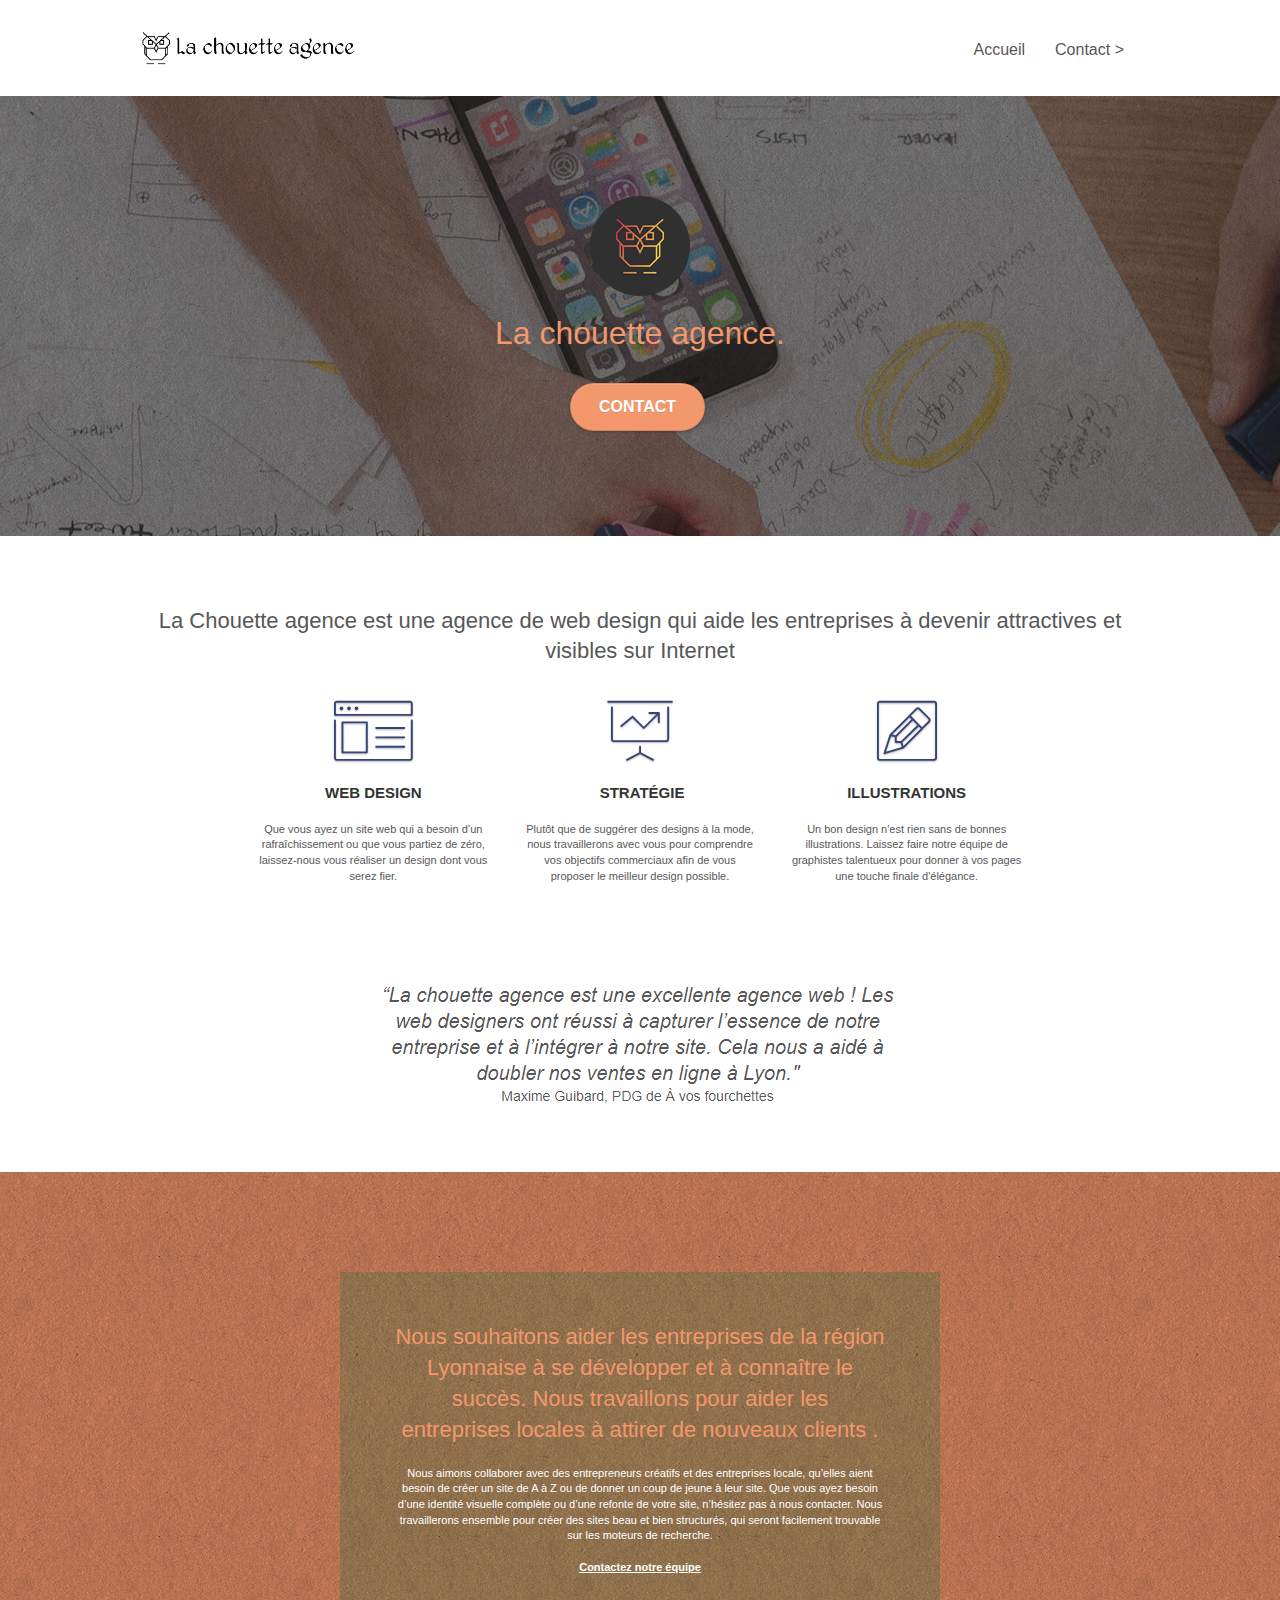
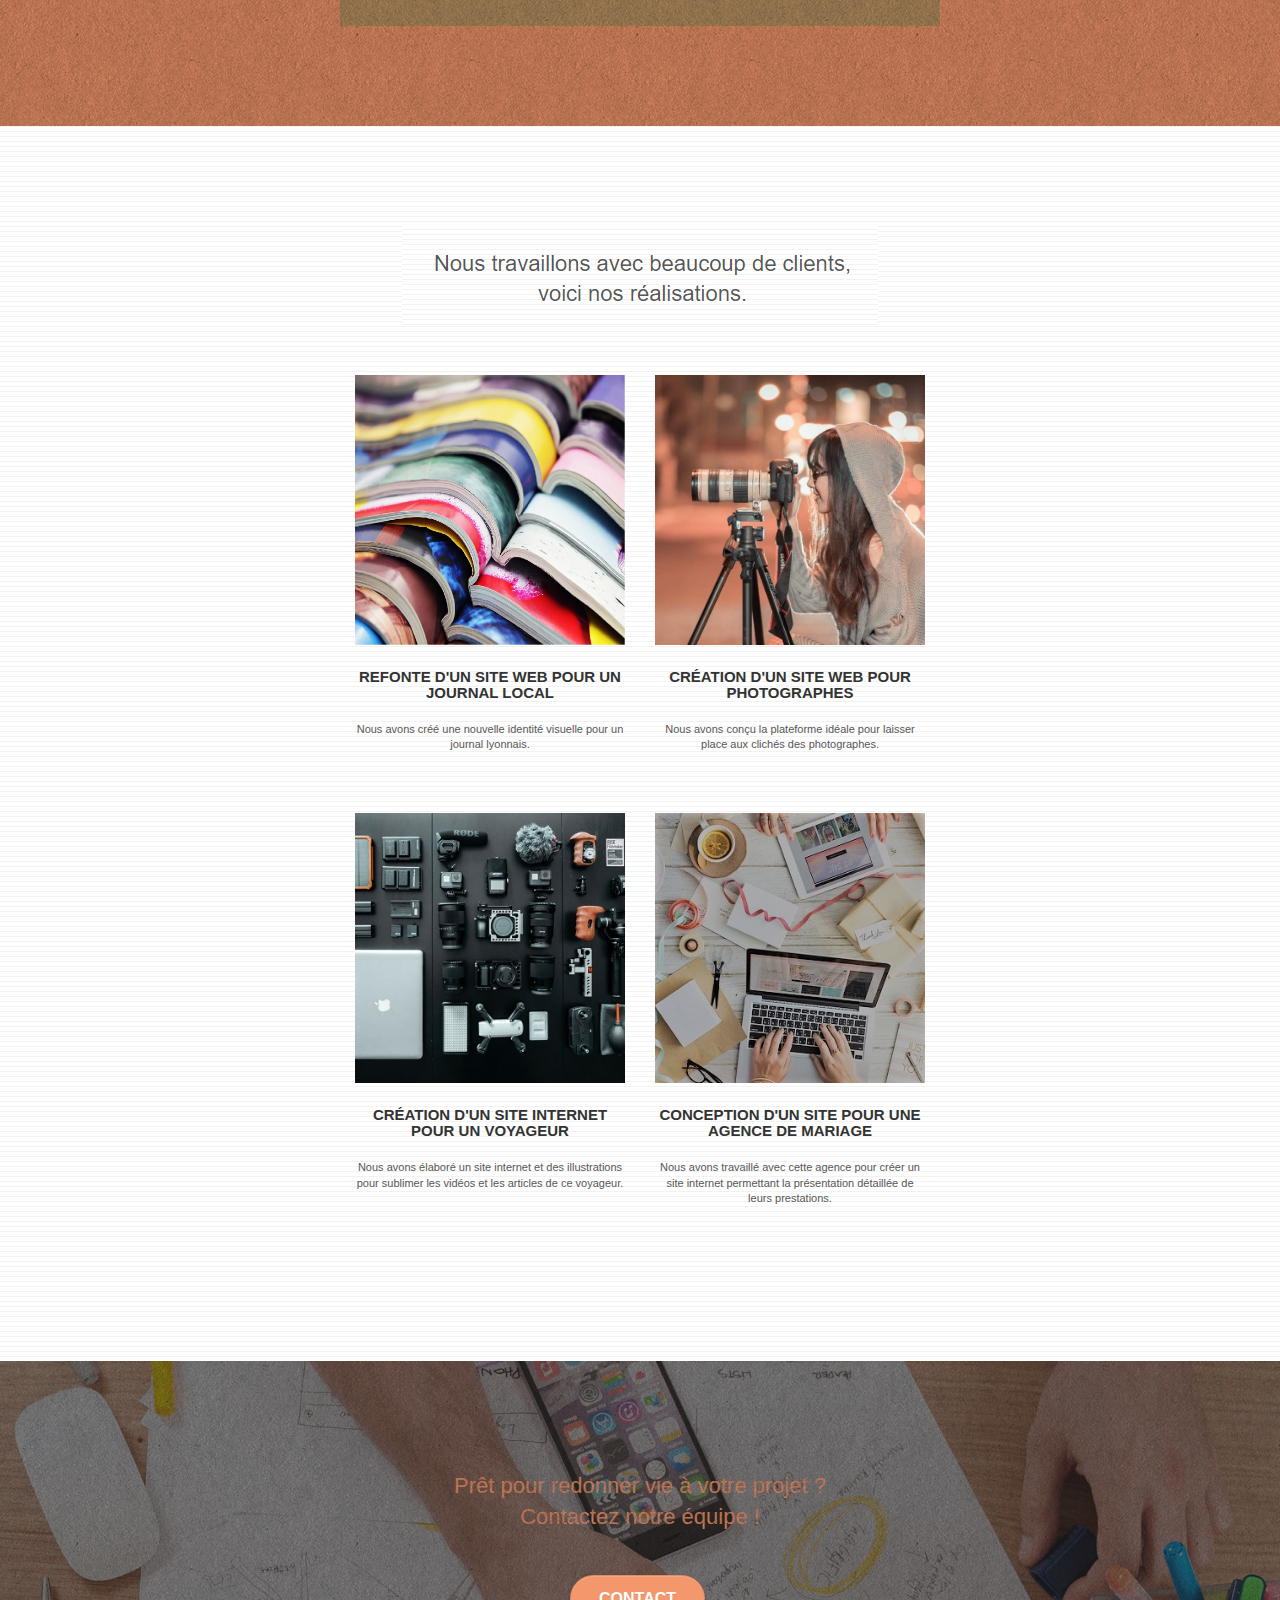
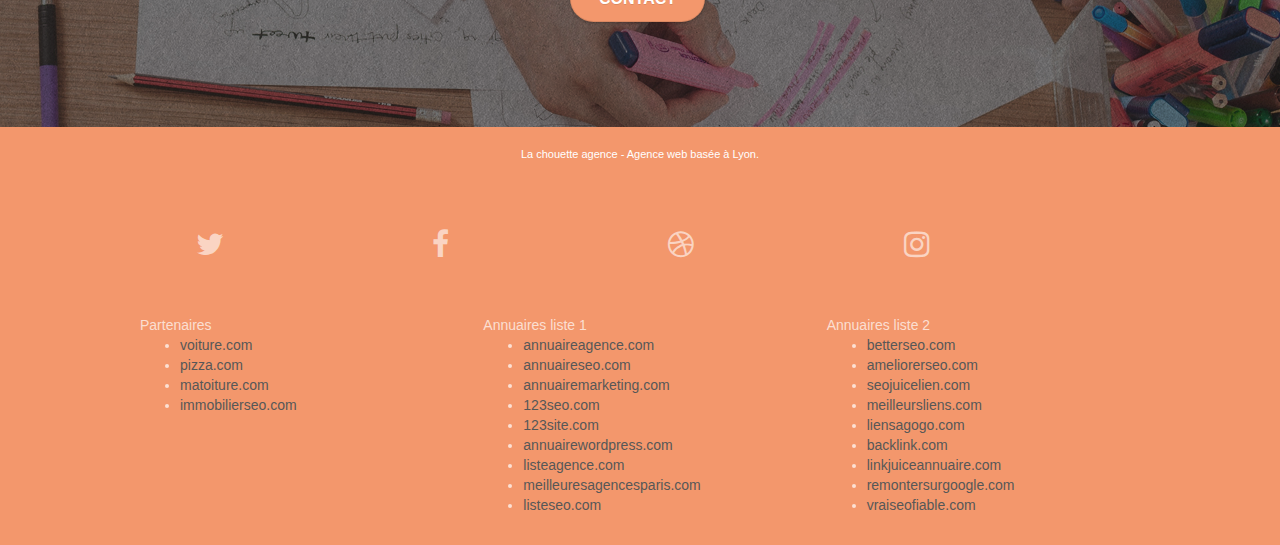
==== commit bebfdaa5: "responsive design" ====
--- a/index.html
+++ b/index.html
@@ -18,7 +18,7 @@
 	<script src="./js/jquery.touchSwipe.js" defer></script>
 	<script src="./js/gmaps.js"></script>
 
-    <title>La Chouette agence</title>
+    <title>La Chouette agence test</title>
 
     
 <!-- Analytics -->
@@ -240,7 +240,6 @@
 							<a class="social" href="index.html"><span class="fa fa-instagram icon-md"></span></a>
 						</div>
 					</div>
-					<div class="keywords" style="color:#F3976C;">Agence web à paris, stratégie web, web design, illustrations, design de site web, site web, web, internet, site internet, site</div>
 				</div>
 				<div class="row">
 					<div class="col-sm-4">
--- a/style.css
+++ b/style.css
@@ -366,9 +366,10 @@
     .site-navigation {
         /* position: absolute;
         top: 50%;
-        right: 20px; */
+        right: 20px;
         transform: translate(0, -50%);
-        -webkit-transform: translateY(-50%);
+        -webkit-transform: translateY(-50%); */
+        float: right;
     }
     .nav > li .dropdown-menu a,
     .nav > li .dropdown-menu a:hover {
@@ -700,8 +701,10 @@
 }
 
 .social {
-    max-width: 400px;
-    margin: auto auto auto auto;
+    display: flex;
+    justify-content: space-between;
+    align-items: center;
+    padding: 2em;
 }
 
 h2 {
@@ -741,6 +744,7 @@
 
 .portfolio-thumb {
     margin-bottom: 24px;
+    width: 100%;
 }
 
 .portfolio-row {
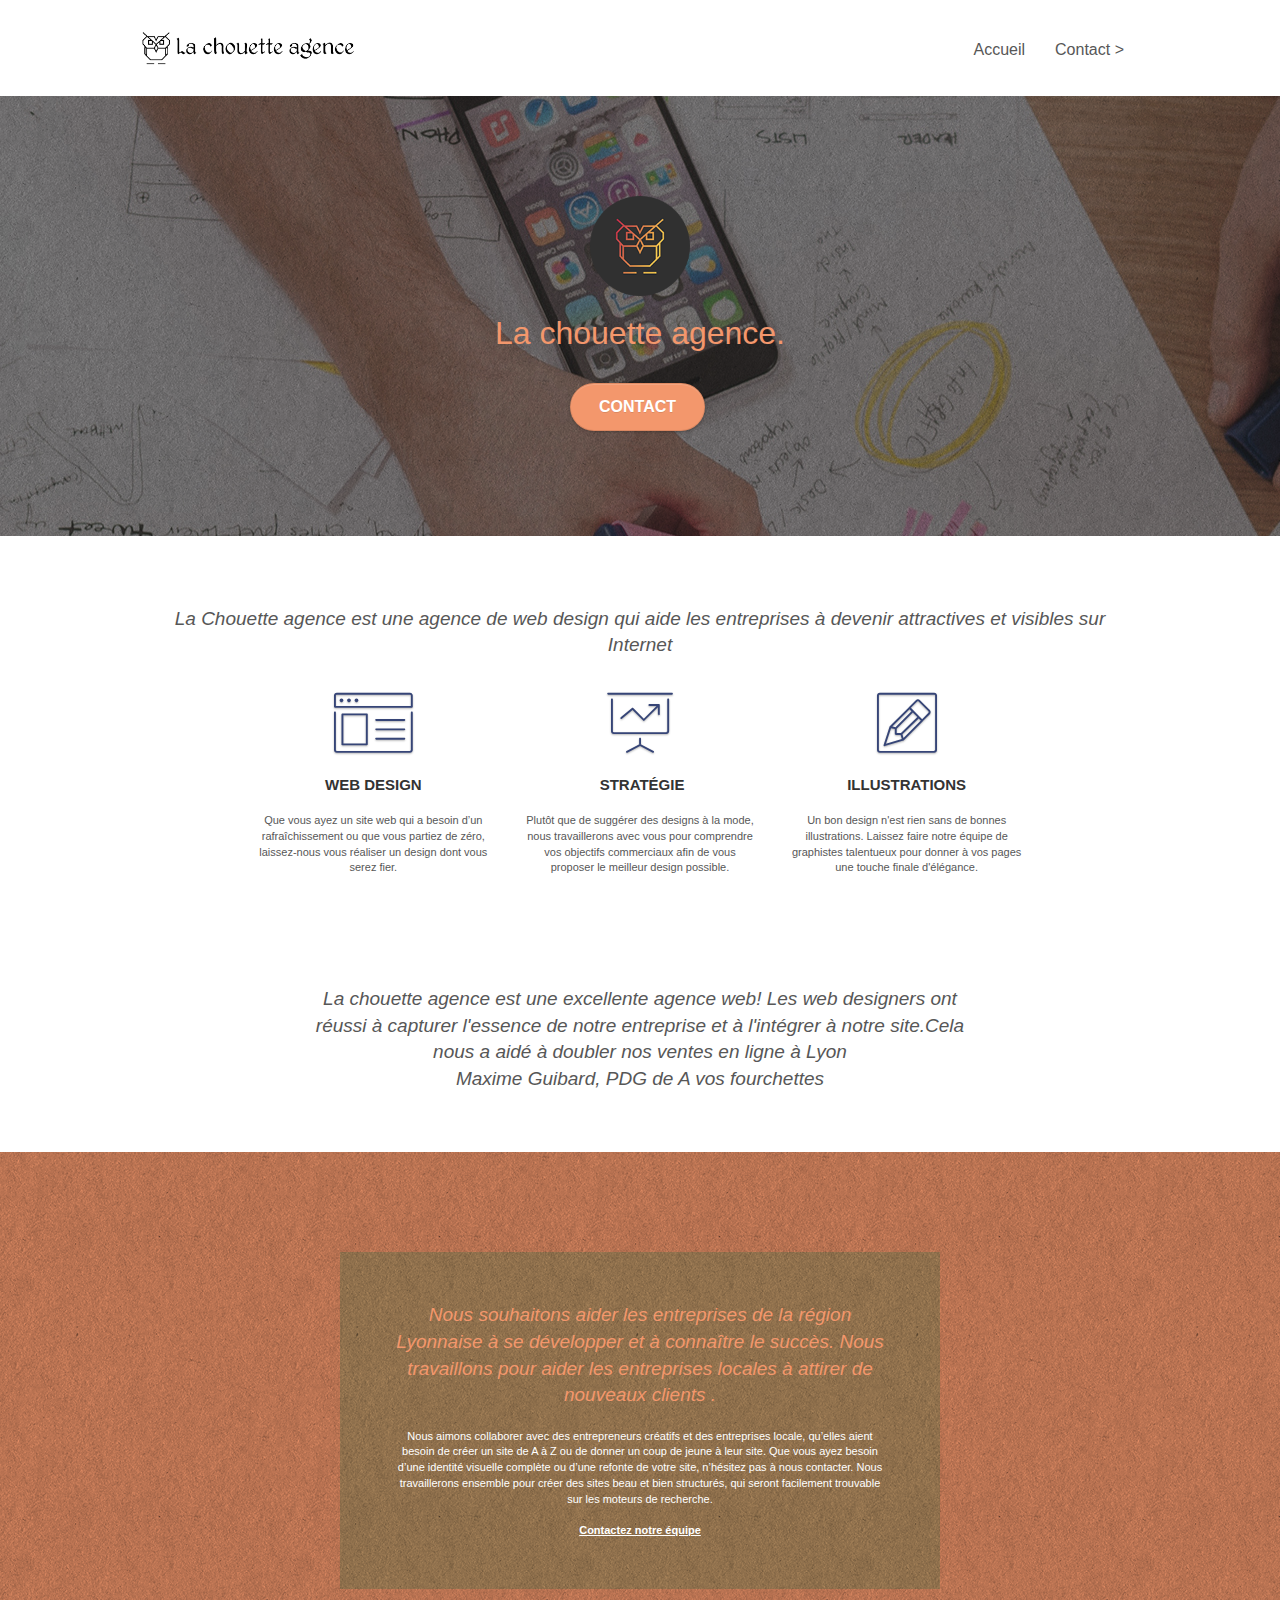
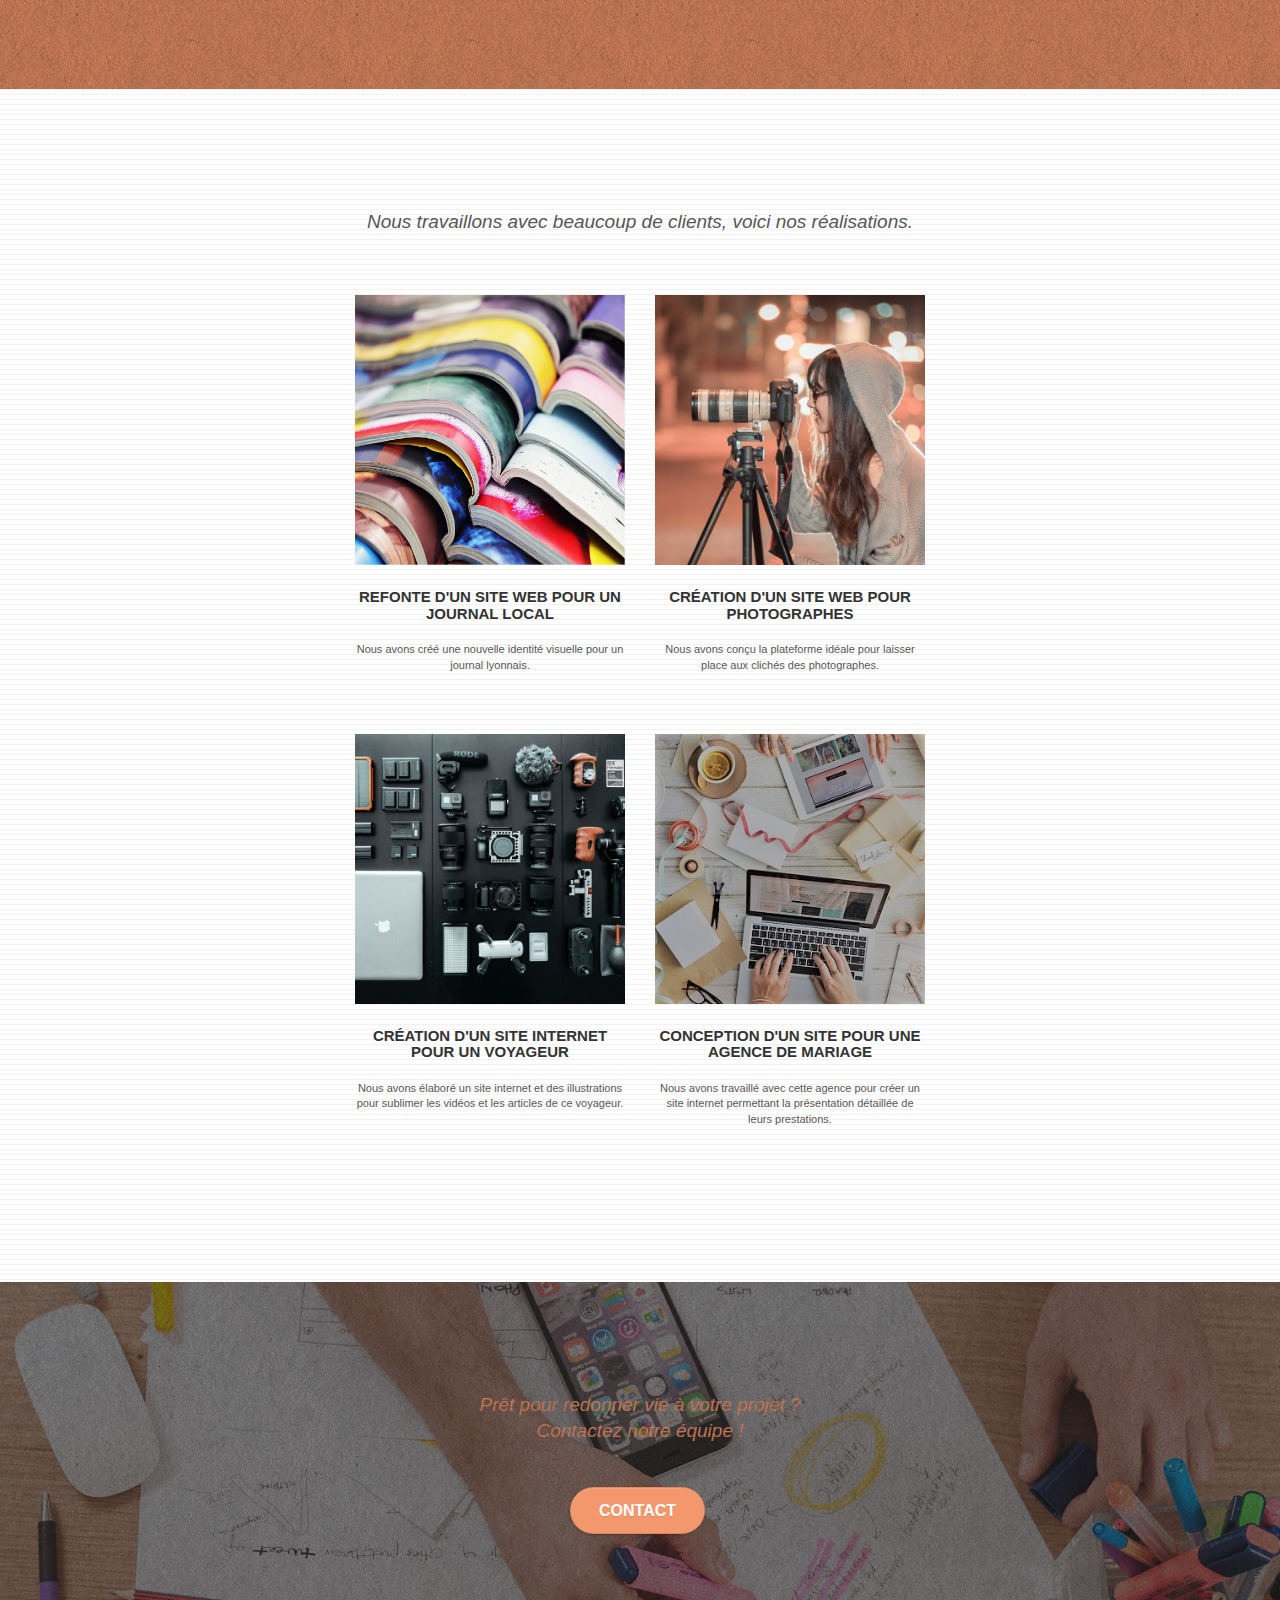
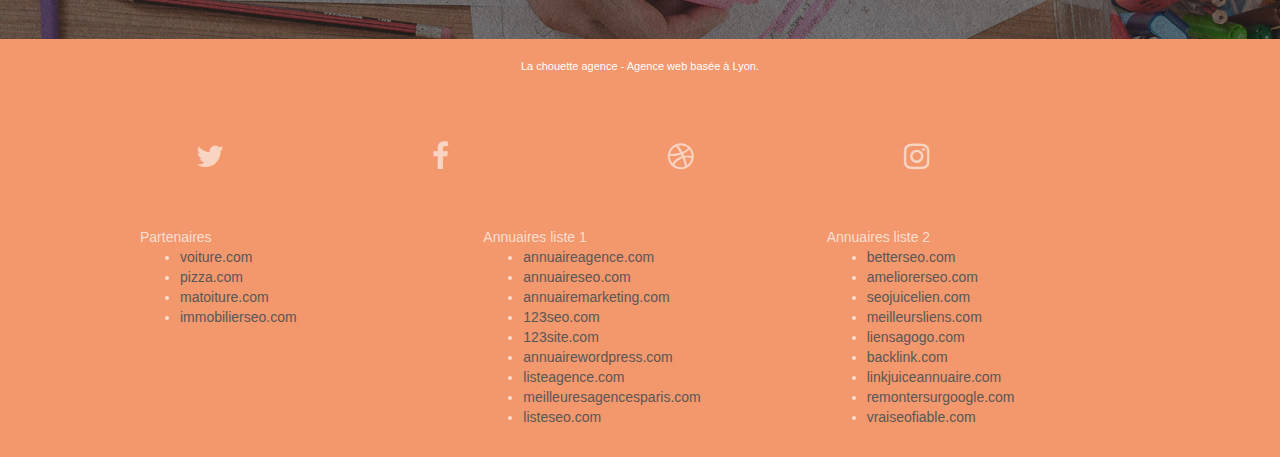
==== commit ac945b92: "minified css and js + more responsive" ====
--- a/index.html
+++ b/index.html
@@ -6,18 +6,17 @@
     <meta name="viewport" content="width=device-width, initial-scale=1.0, viewport-fit=cover">
     <link rel="shortcut icon" type="image/png" href="favicon.jpg">
     
-	<link rel="stylesheet" type="text/css" href="./css/bootstrap.css">
+	<link rel="stylesheet" type="text/css" href="./css/bootstrap.min.css">
 	<link rel="stylesheet" type="text/css" href="style.css">
-	<link rel="stylesheet" type="text/css" href="./css/font-awesome.css">
-	<link rel="stylesheet" type="text/css" href="./css/et-line.css">
+	<link rel="stylesheet" type="text/css" href="./css/font-awesome.min.css">
+	<link rel="stylesheet" type="text/css" href="./css/et-line.min.css">
 	
     
-	<script src="./js/jquery-2.1.0.js"></script>
-	<script src="./js/bootstrap.js"></script>
-	<script src="./js/blocs.js"></script>
+	<script src="./js/jquery-2.1.0.min.js"></script>
+	<script src="./js/bootstrap.min.js"></script>
+	<script src="./js/blocs.min.js"></script>
 	<script src="./js/jquery.touchSwipe.js" defer></script>
 	<script src="./js/gmaps.js"></script>
-
     <title>La Chouette agence test</title>
 
     
@@ -36,7 +35,7 @@
 
 		<nav class="navbar row">
 			<div class="navbar-header">
-				<a class="navbar-brand" href="index.html"><img src="img/la-chouette-agence.png" alt="paris web design logo agence web meilleure agence" height="40" /></a>
+				<a class="navbar-brand" href="index.html"><img src="img/la-chouette-agence.png" alt="logo de la Chouette agence" height="40" /></a>
 				<!-- <button id="nav-toggle" type="button" class="ui-navbar-toggle navbar-toggle" data-toggle="collapse" data-target=".navbar-1">
 					<span class="sr-only">Toggle navigation</span><span class="icon-bar"></span><span class="icon-bar"></span><span class="icon-bar"></span>
 				</button> -->
@@ -119,8 +118,10 @@
 		</div>
 		<div class="row voffset-lg voffset">
 			<div class="col-xs-12 col-md-8 col-md-offset-2 text-center">
-				<img alt="agence web, agence web paris, web design paris, stratégie web" src="img/citation.png" />
-
+				<!-- <img alt="agence web, agence web paris, web design paris, stratégie web" src="img/citation.png" /> -->
+				<h2><quote>La chouette agence est une excellente agence web! Les web designers ont réussi à capturer l'essence de notre entreprise et à l'intégrer à notre site.Cela nous a aidé à doubler nos ventes en ligne à Lyon</quote>
+						   <br>Maxime Guibard, PDG de A vos fourchettes
+				</h2>
 			</div>
 		</div>
 	</div>
@@ -149,7 +150,8 @@
 	<div class="container bloc-lg">
 		<div class="row">
 			<div class="col-sm-12 text-center">
-				<img alt="agence web, agence web paris, web design paris, stratégie web" src="img/title2.png" />
+				<!-- <img alt="agence web, agence web paris, web design paris, stratégie web" src="img/title2.png" /> -->
+				<h2>Nous travaillons avec beaucoup de clients, voici nos réalisations.</h2>
 			</div>
 		</div>
 		<div class="row tight-width-whitespace portfolio-row">
--- a/style.css
+++ b/style.css
@@ -655,6 +655,13 @@
     color: #575757!important;
 }
 
+label {
+    display: inline-block;
+    margin-right: 30px;
+    margin-bottom: 15px;
+    width: 250px;
+}
+
 .container {
     max-width: 1000px;
 }
@@ -705,11 +712,13 @@
     justify-content: space-between;
     align-items: center;
     padding: 2em;
+    text-decoration: none;
 }
 
 h2 {
-    font-size: 22px;
+    font-size: 19px;
     line-height: 1.4em;
+    font-style: italic;
 }
 
 h3 {
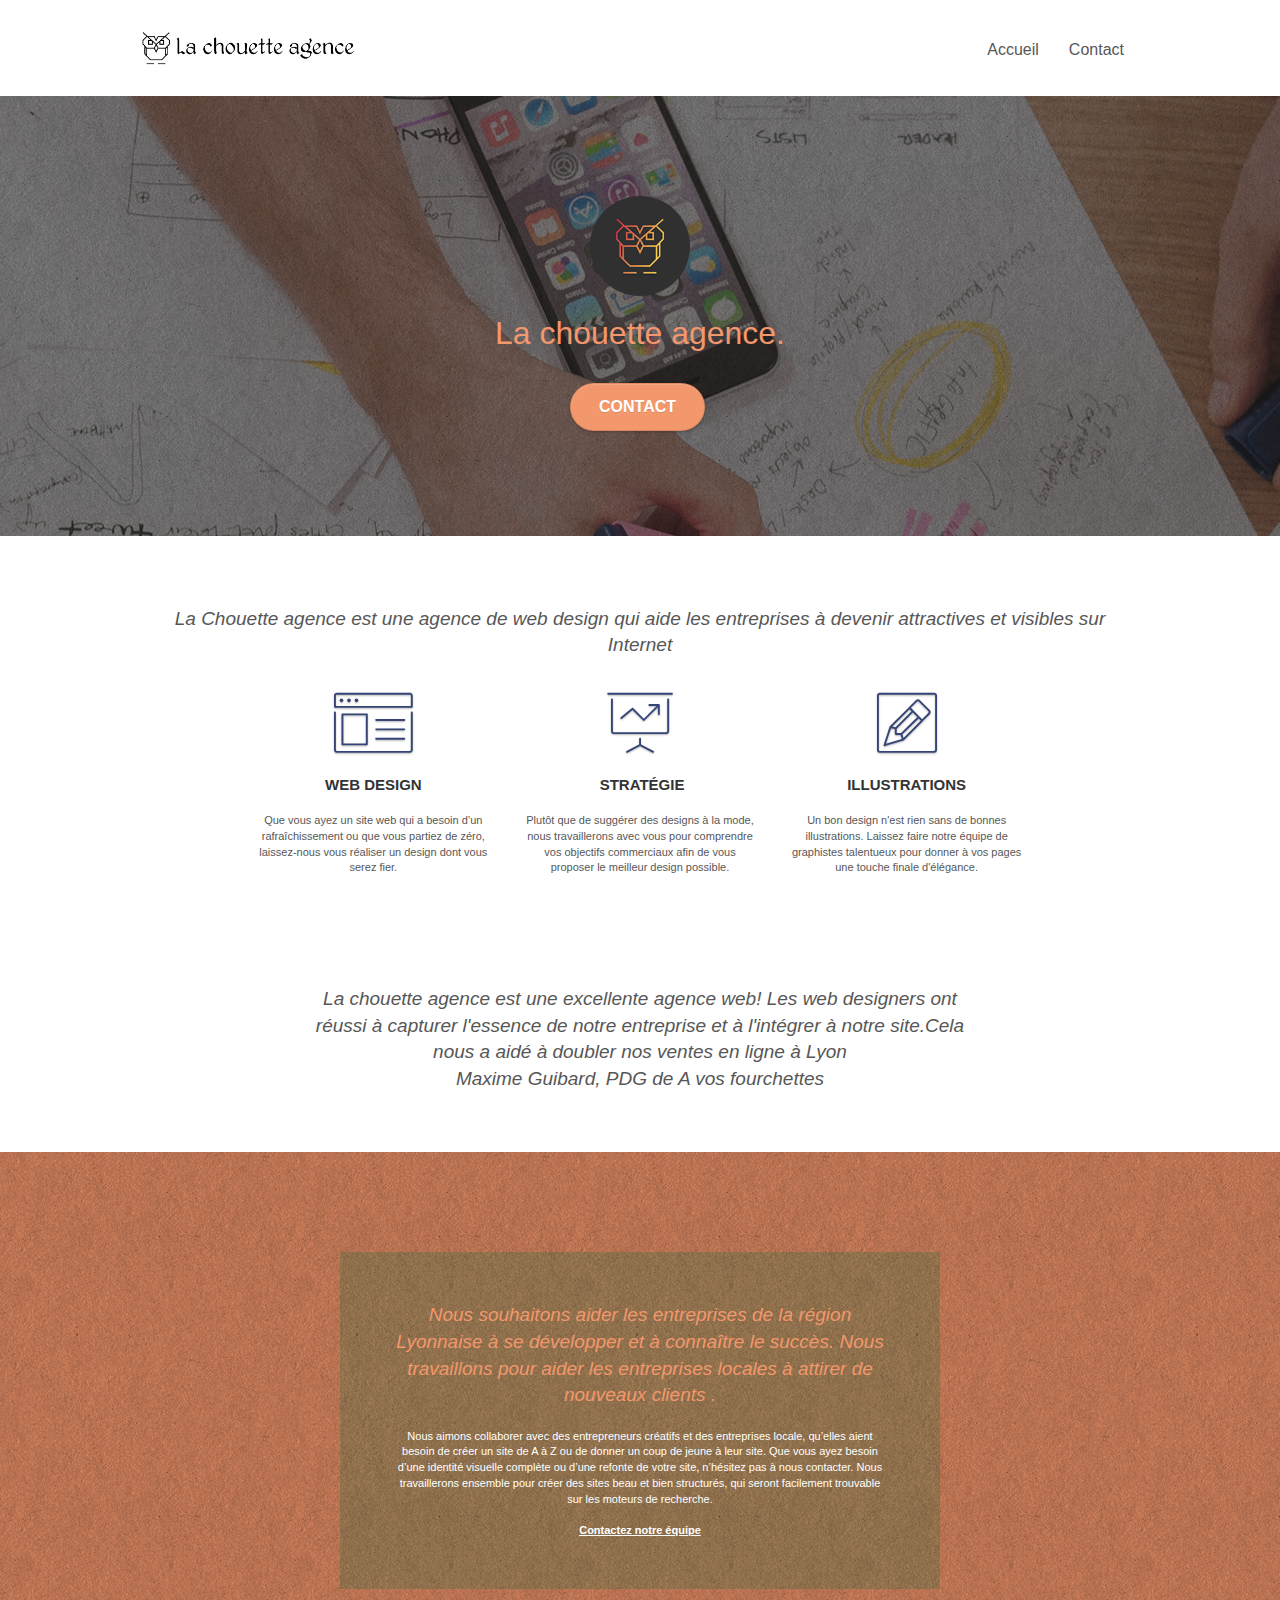
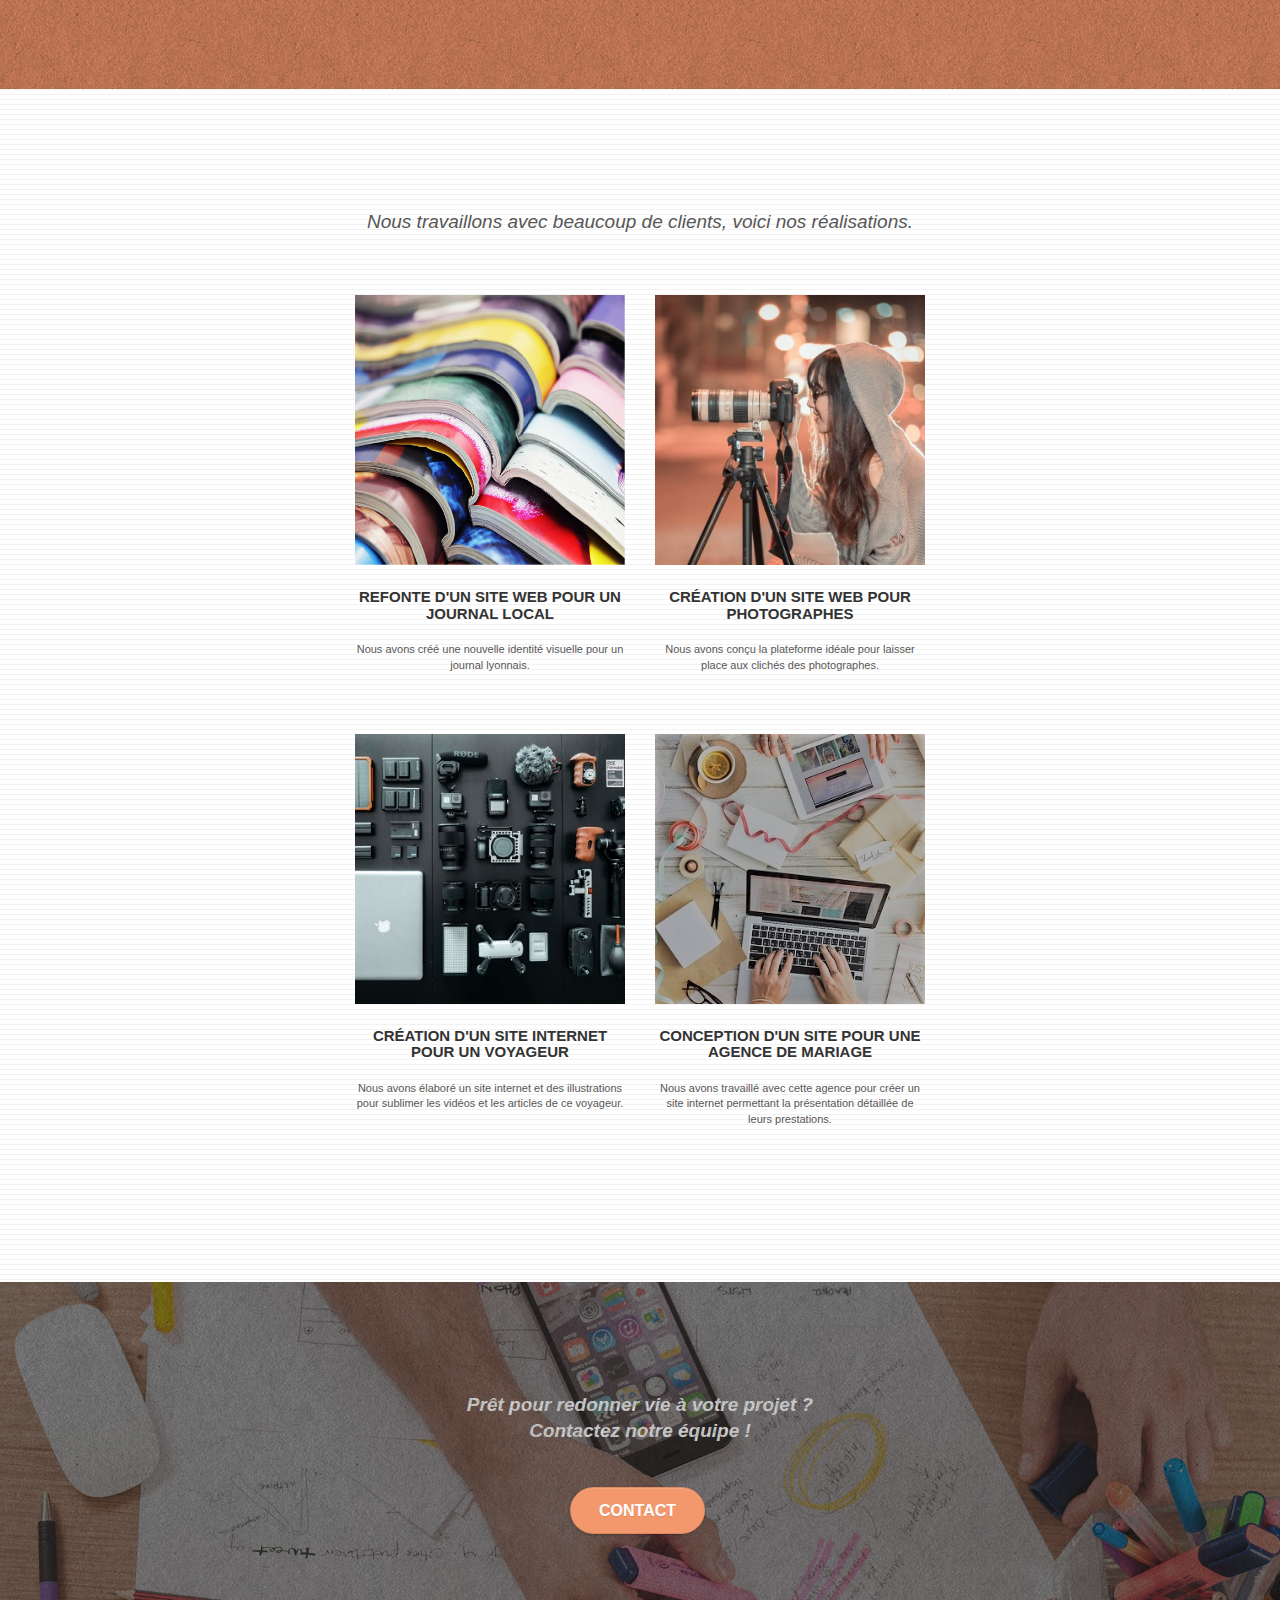
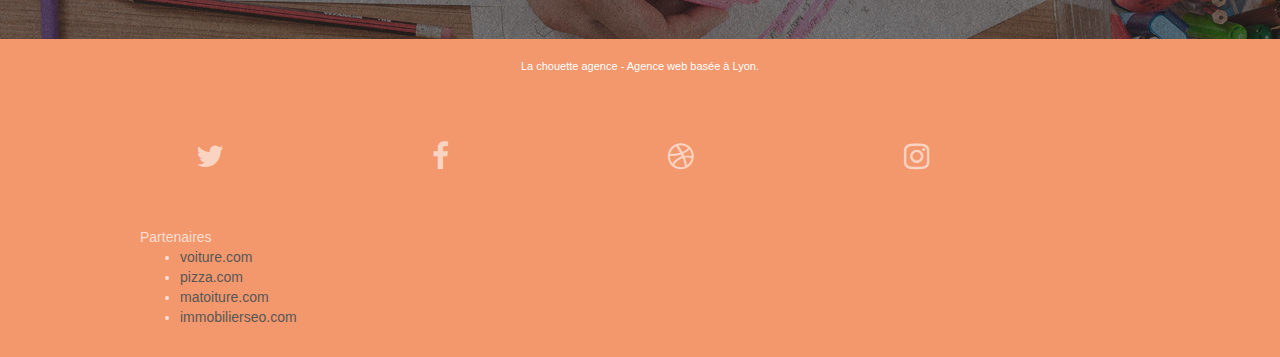
==== commit ea1799cb: "final dom modifications" ====
--- a/index.html
+++ b/index.html
@@ -46,7 +46,7 @@
 						<a href="index.html">Accueil</a>
 					</li>
 					<li>
-						<a href="page2.html">Contact &gt;</a>
+						<a href="page2.html">Contact</a>
 					</li>
 				</ul>
 			</div>
@@ -202,7 +202,7 @@
 <div class="bloc bgc-dark-slate-blue bg-banniere d-bloc bloc-bg-texture texture-paper" id="bloc-5-cta">
 	<div class="container bloc-lg">
 		<div class="row">
-			<h2 class="mg-md text-center tc-white">
+			<h2 id="title-bottom" class="mg-md text-center tc-white">
 				Prêt pour redonner vie à votre projet ?<br>Contactez notre équipe !
 			</h2>
 			<div class="col-sm-12 text-center">
@@ -244,7 +244,7 @@
 					</div>
 				</div>
 				<div class="row">
-					<div class="col-sm-4">
+					<div class="col-lg-12">
 						Partenaires
 							<ul>
 								<li><a href="voiture.com">voiture.com</a></li>
@@ -253,7 +253,7 @@
 								<li><a href="immobilierseo.com">immobilierseo.com</a></li>
 							</ul>		
 					</div>
-					<div class="col-sm-4">
+					<!-- <div class="col-sm-4">
 						Annuaires liste 1
 						<ul>
 							<li><a href="annuaireagence.com">annuaireagence.com</a></li>
@@ -280,7 +280,7 @@
 							<li><a href="remontersurgoogle.com">remontersurgoogle.com</a></li>
 							<li><a href="vraiseofiable.com">vraiseofiable.com</a></li>
 						</ul>
-					</div>
+					</div> -->
 				</div>
 			</div>
 		</div>
--- a/style.css
+++ b/style.css
@@ -728,6 +728,16 @@
     color: #333333!important;
 }
 
+#title-bottom {
+    color: white !important;
+    font-weight: 600;
+}
+#contact-introduction {
+    color: #333333!important;
+    font-weight: 600;
+}
+
+
 .med-width-whitespace {
     max-width: 800px;
     margin: auto auto auto auto;
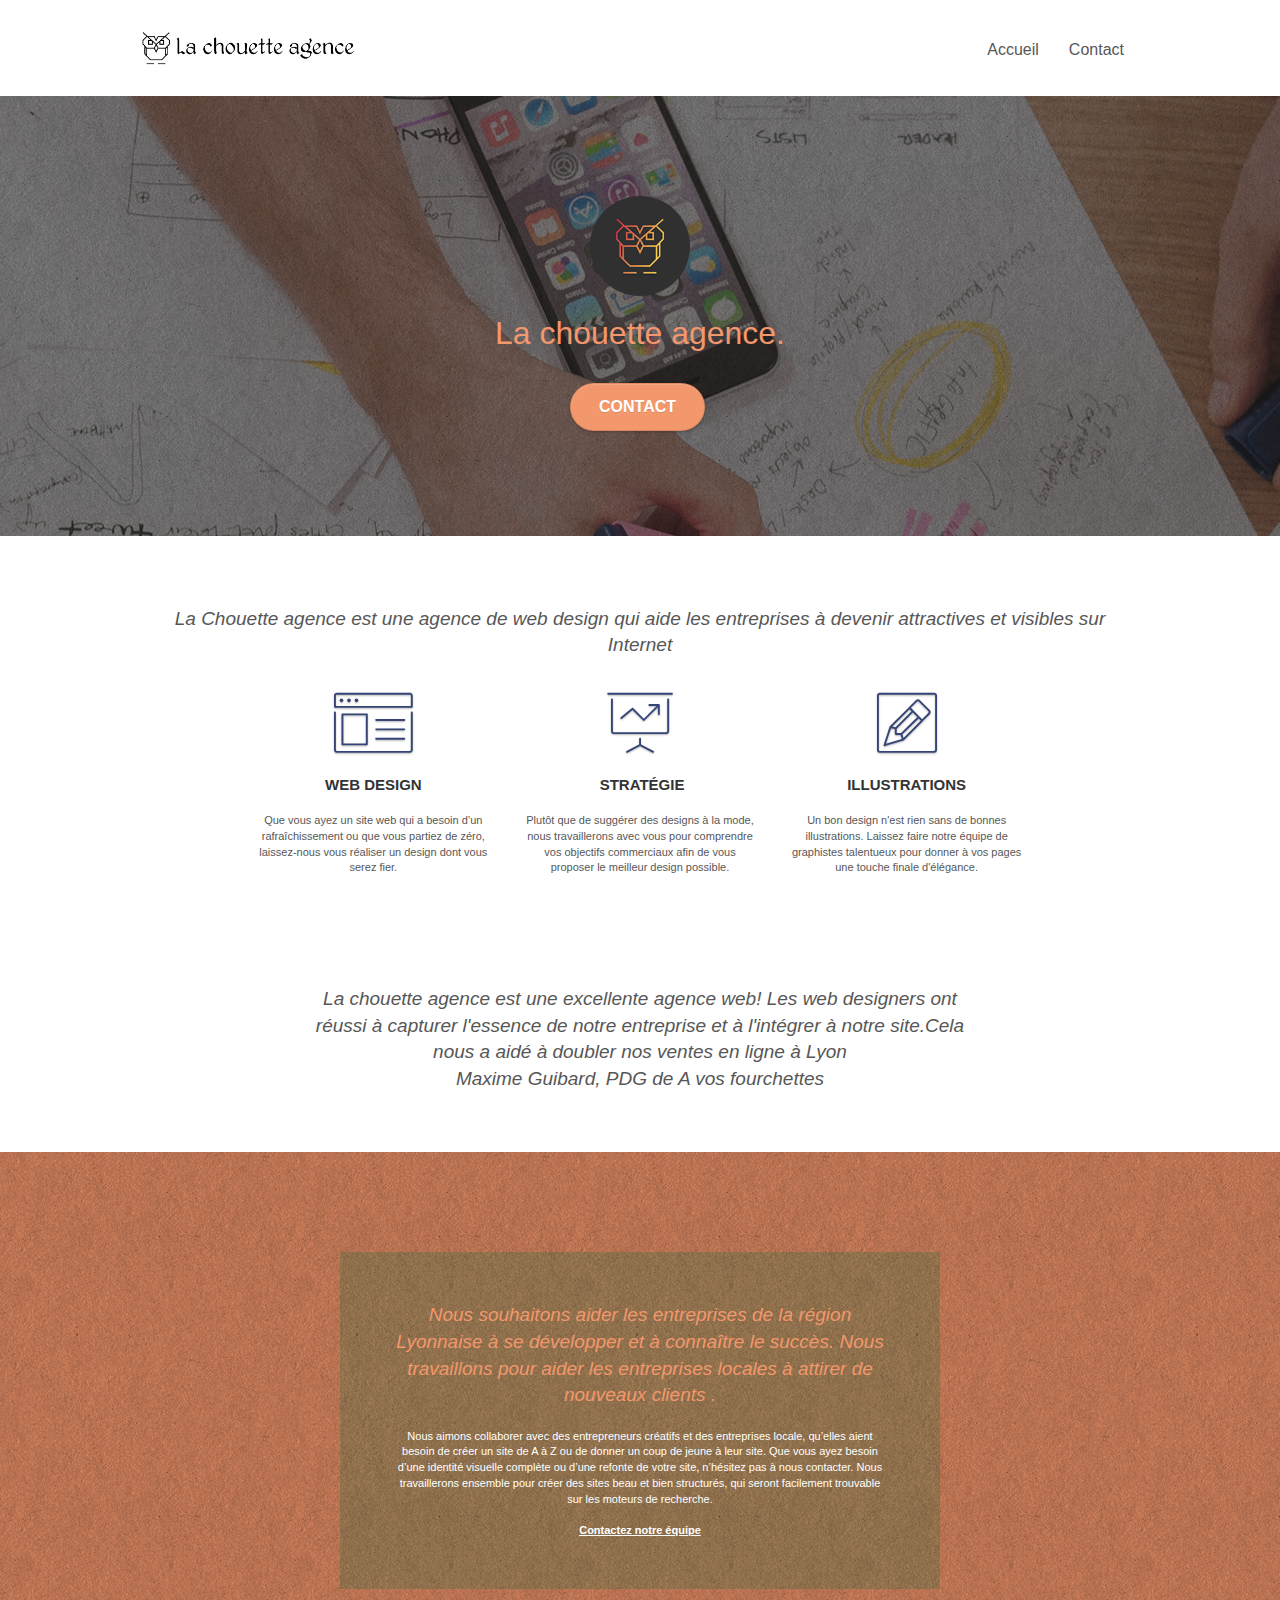
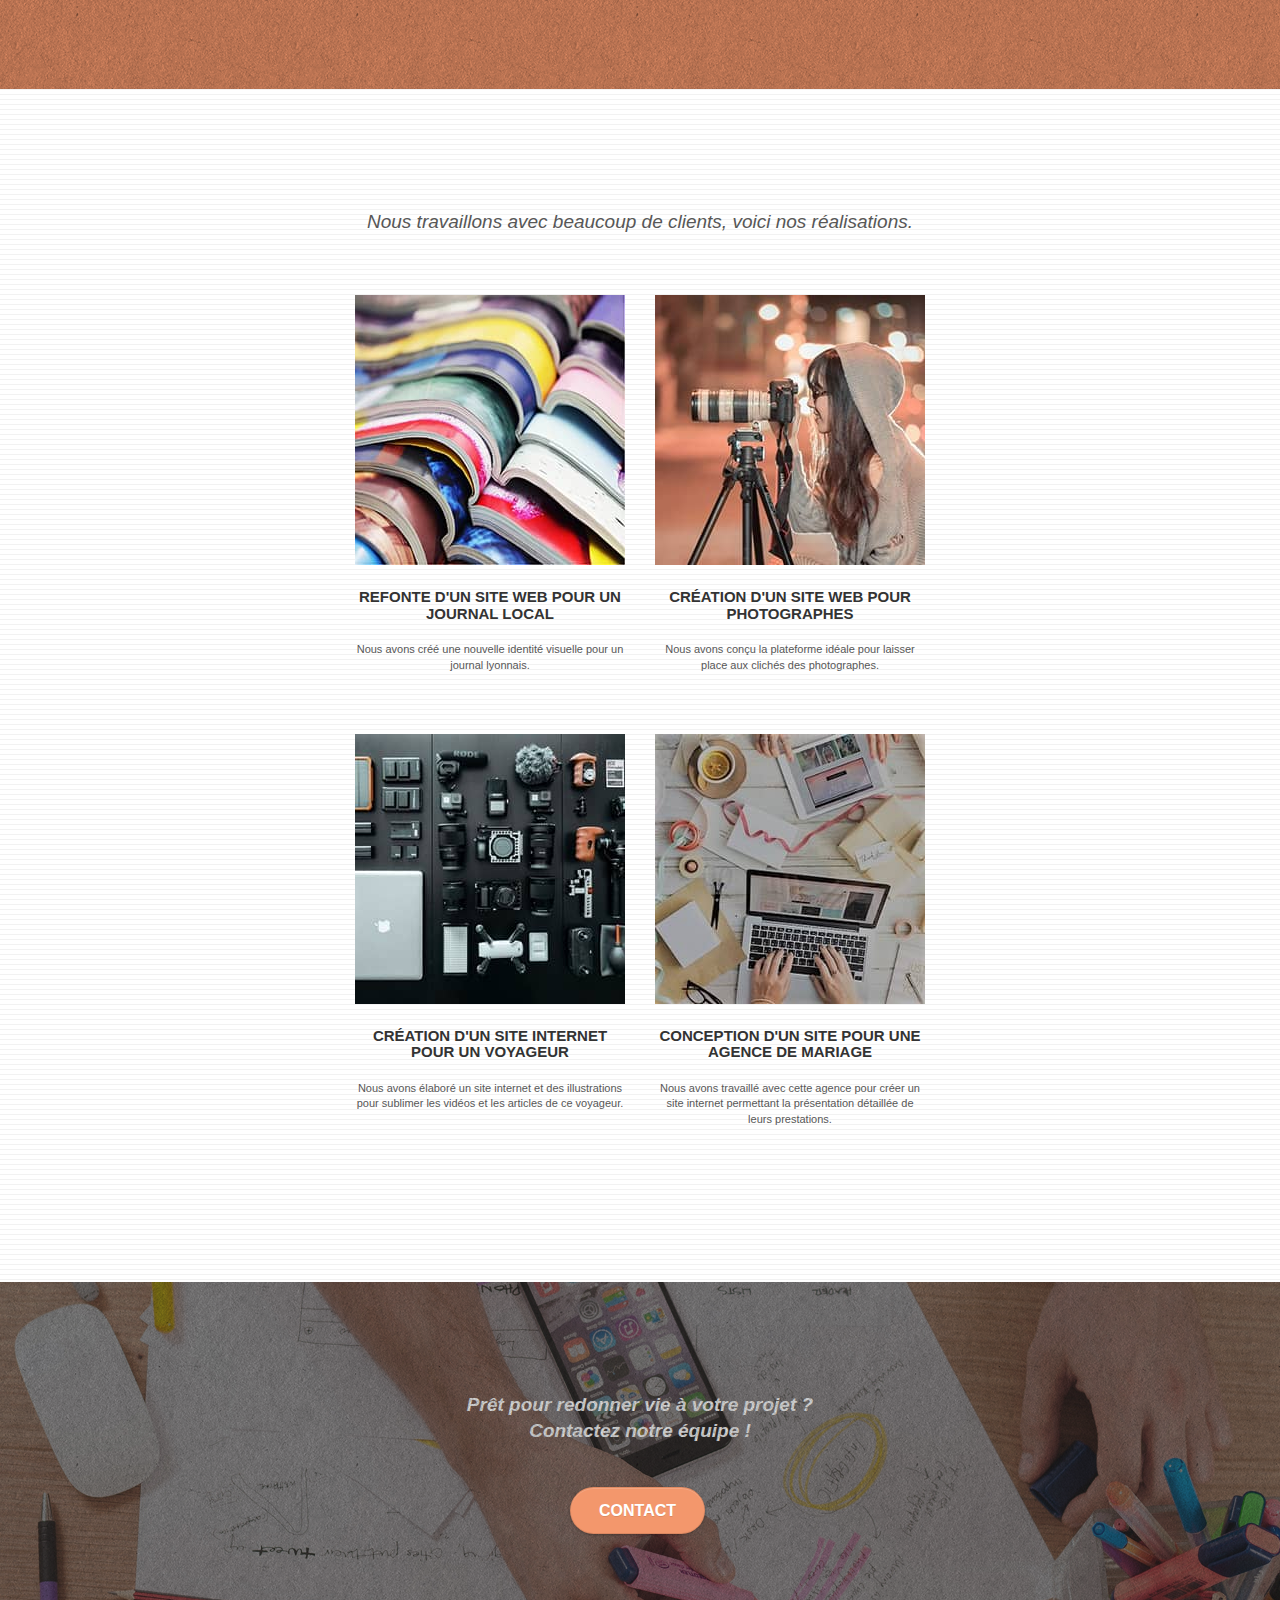
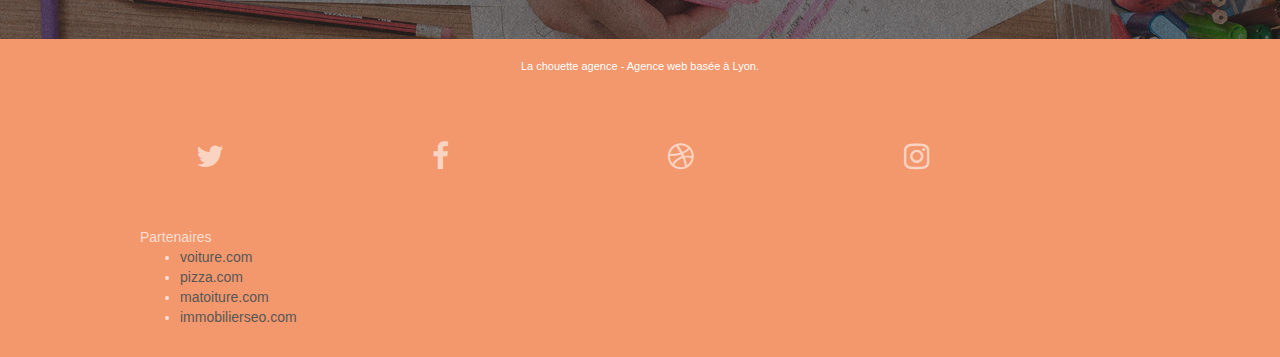
==== commit 55256428: "compressing and optimizing images" ====
--- a/index.html
+++ b/index.html
@@ -60,7 +60,7 @@
 	<div class="container bloc-lg">
 		<div class="row tight-width-whitespace">
 			<div class="col-sm-12">
-				<img src="img/logo.png" class="center-block image-resize-mode" width="100" alt="La chouette agence, agence web paris, création logo paris" />
+				<img src="img/logo.png" class="center-block image-resize-mode" width="100" height="100" alt="La chouette agence, agence web paris, création logo paris" />
 				<h1 class="text-center hero-bloc-text tc-white ">
 					La chouette agence.
 				</h1>
@@ -118,7 +118,6 @@
 		</div>
 		<div class="row voffset-lg voffset">
 			<div class="col-xs-12 col-md-8 col-md-offset-2 text-center">
-				<!-- <img alt="agence web, agence web paris, web design paris, stratégie web" src="img/citation.png" /> -->
 				<h2><quote>La chouette agence est une excellente agence web! Les web designers ont réussi à capturer l'essence de notre entreprise et à l'intégrer à notre site.Cela nous a aidé à doubler nos ventes en ligne à Lyon</quote>
 						   <br>Maxime Guibard, PDG de A vos fourchettes
 				</h2>
@@ -150,13 +149,12 @@
 	<div class="container bloc-lg">
 		<div class="row">
 			<div class="col-sm-12 text-center">
-				<!-- <img alt="agence web, agence web paris, web design paris, stratégie web" src="img/title2.png" /> -->
 				<h2>Nous travaillons avec beaucoup de clients, voici nos réalisations.</h2>
 			</div>
 		</div>
 		<div class="row tight-width-whitespace portfolio-row">
 			<div class="col-sm-6">
-				<a href="#" data-lightbox="img/1.jpg" data-gallery-id="gallery-1" data-caption="Refonte d'un site web pour un journal local" data-frame="snapshot-lb"><img src="img/1.jpg" alt="paris web design logo agence web meilleure agence et refonte site web journal" class="img-responsive portfolio-thumb" /></a>
+				<a href="#" data-lightbox="img/1.jpg" data-gallery-id="gallery-1" data-caption="Refonte d'un site web pour un journal local" data-frame="snapshot-lb"><img src="img/1.jpg" class="img-responsive portfolio-thumb" alt="paris web design logo agence web meilleure agence et refonte site web journal" width="270" height="270"/></a>
 				<h3 class="mg-md text-center">
 					Refonte d'un site web pour un journal local
 				</h3>
@@ -165,7 +163,7 @@
 				</p>
 			</div>
 			<div class="col-sm-6">
-				<a href="#" data-lightbox="img/2.jpg" data-gallery-id="gallery-1" data-caption="Création d'un site web pour photographes" data-frame="snapshot-lb"><img src="img/2.jpg" class="img-responsive portfolio-thumb" alt="paris web design logo agence web meilleure agence, Création d'un site web pour photographes" /></a>
+				<a href="#" data-lightbox="img/2.jpg" data-gallery-id="gallery-1" data-caption="Création d'un site web pour photographes" data-frame="snapshot-lb"><img src="img/2.jpg" class="img-responsive portfolio-thumb" alt="paris web design logo agence web meilleure agence, Création d'un site web pour photographes" width="270" height="270"/></a>
 				<h3 class="mg-md text-center">
 					Création d'un site web pour photographes
 				</h3>
@@ -176,7 +174,7 @@
 		</div>
 		<div class="row tight-width-whitespace portfolio-row">
 			<div class="col-sm-6">
-				<a href="#" data-lightbox="img/3.bmp" data-gallery-id="gallery-1" data-caption="Création d'un site internet pour un voyageur" data-frame="snapshot-lb"><img src="img/3.bmp" class="img-responsive portfolio-thumb" alt="paris web design logo agence web meilleure agence, Création d'un site web pour voyageur"/></a>
+				<a href="#" data-lightbox="img/3.jpeg" data-gallery-id="gallery-1" data-caption="Création d'un site internet pour un voyageur" data-frame="snapshot-lb"><img src="img/3.jpeg" class="img-responsive portfolio-thumb" alt="paris web design logo agence web meilleure agence, Création d'un site web pour voyageur" width="270" height="270"/></a>
 				<h3 class="mg-md text-center">
 					Création d'un site internet pour un voyageur
 				</h3>
@@ -185,7 +183,7 @@
 				</p>
 			</div>
 			<div class="col-sm-6">
-				<a href="#" data-lightbox="img/4.bmp" data-gallery-id="gallery-1" data-caption="Conception d'un site pour une agence de mariage" data-frame="snapshot-lb"><img src="img/4.bmp" class="img-responsive portfolio-thumb" alt="paris web design logo agence web meilleure agence, Création d'un site web pour agence de mariage" /></a>
+				<a href="#" data-lightbox="img/4.jpeg" data-gallery-id="gallery-1" data-caption="Conception d'un site pour une agence de mariage" data-frame="snapshot-lb"><img src="img/4.jpeg" class="img-responsive portfolio-thumb" alt="paris web design logo agence web meilleure agence, Création d'un site web pour agence de mariage" width="270" height="270"/></a>
 				<h3 class="mg-md text-center">
 					Conception d'un site pour une agence de mariage
 				</h3>
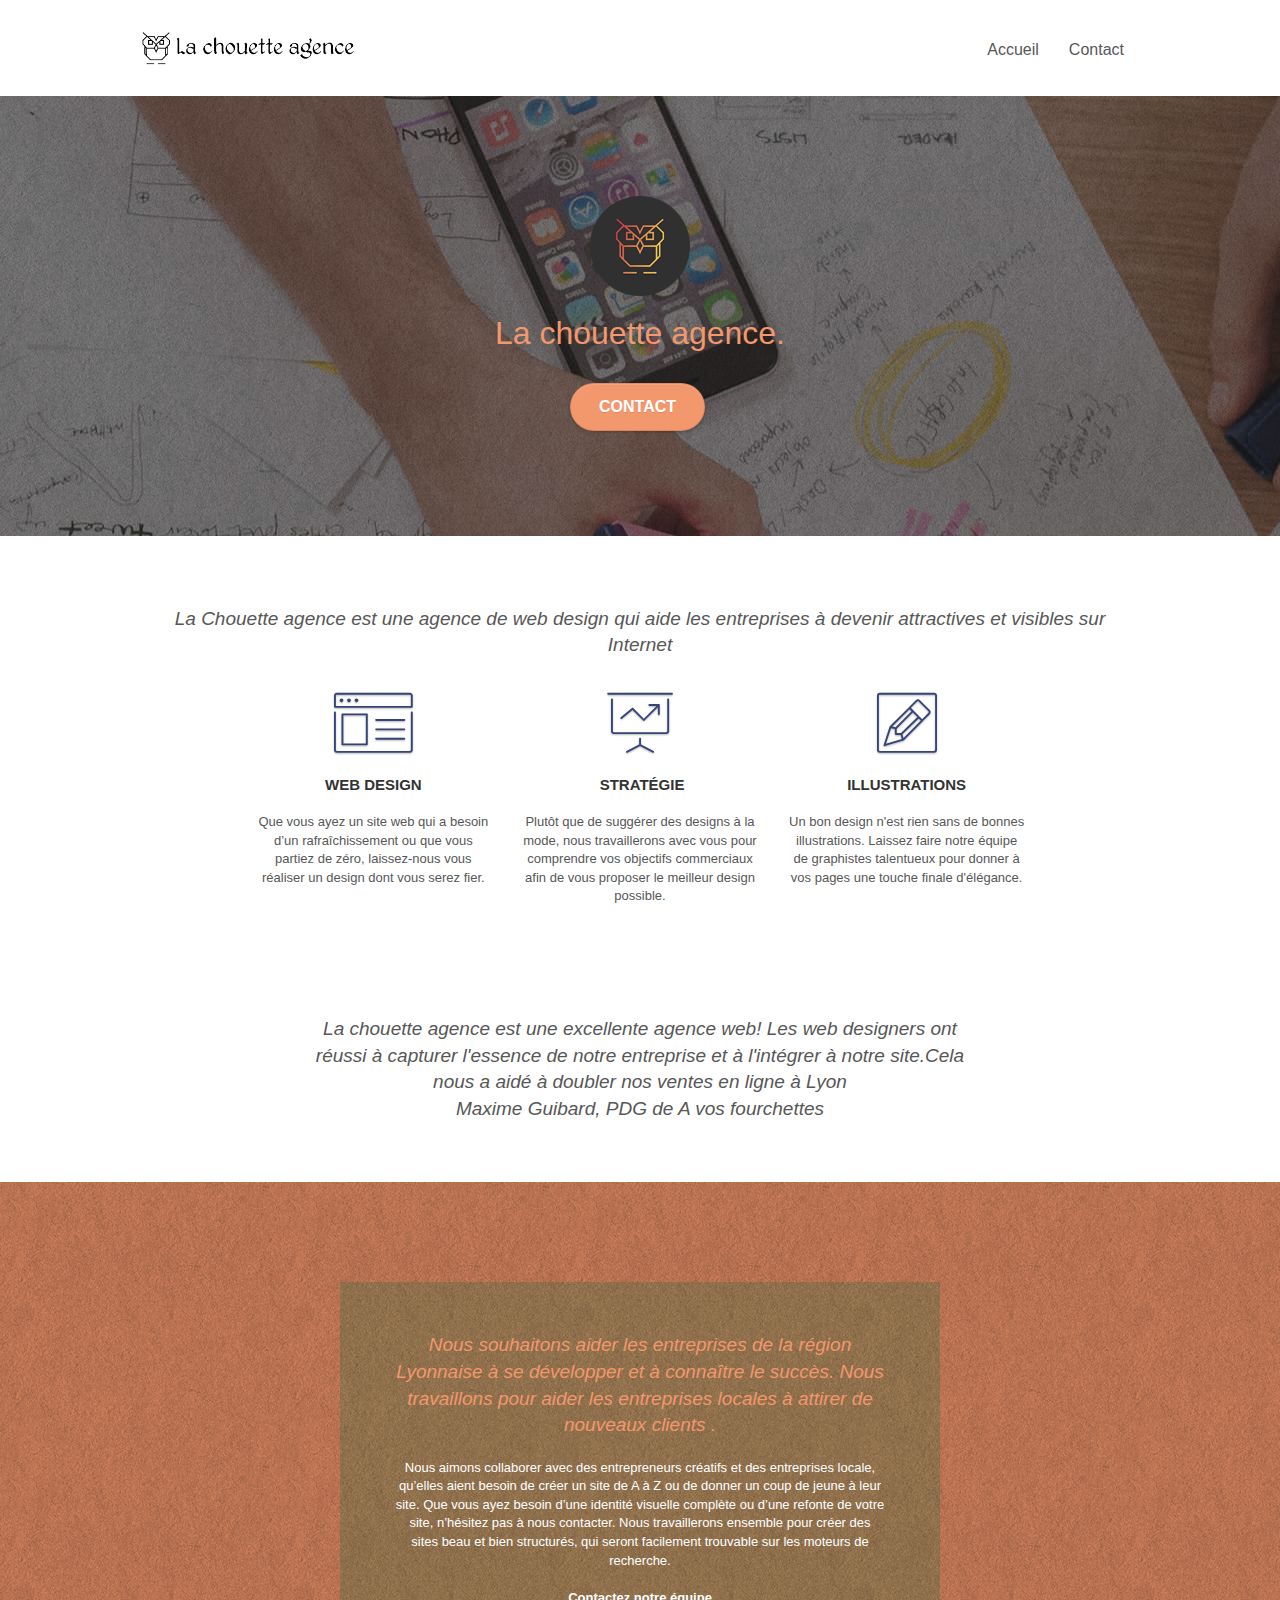
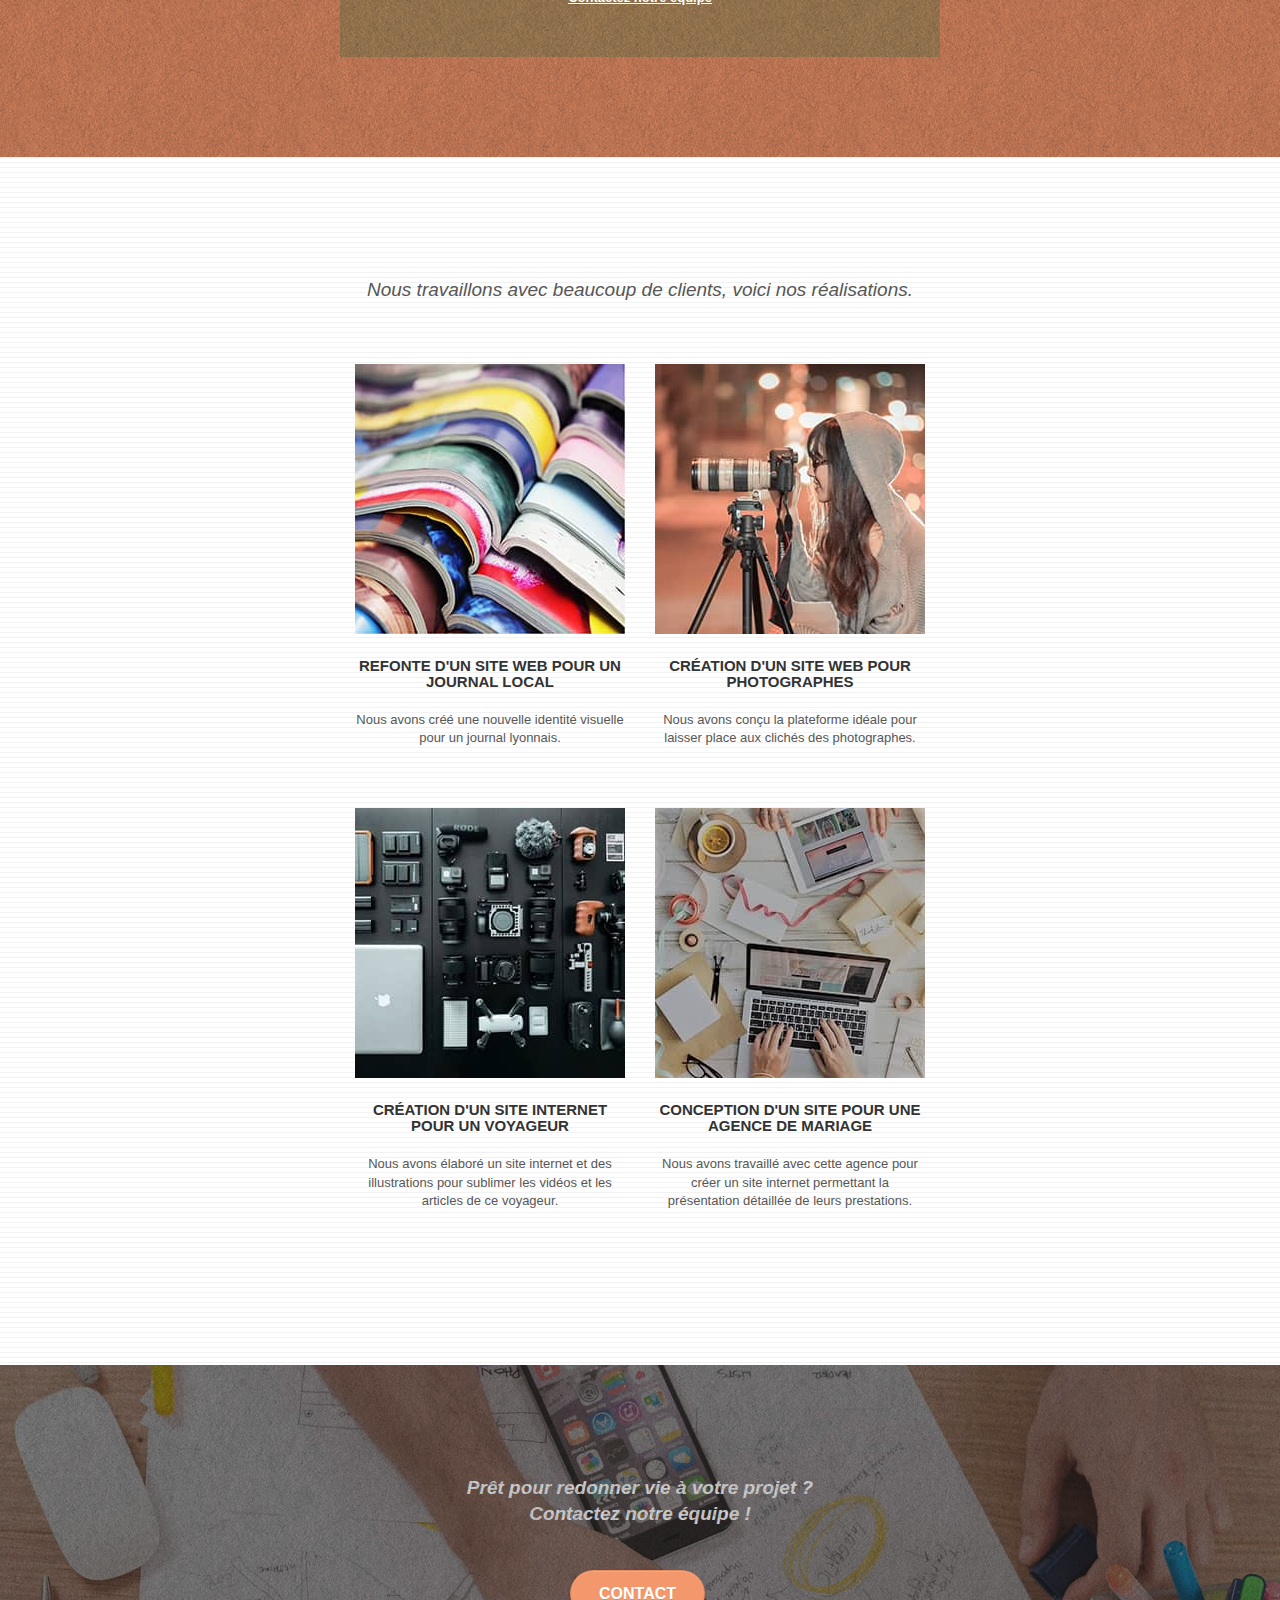
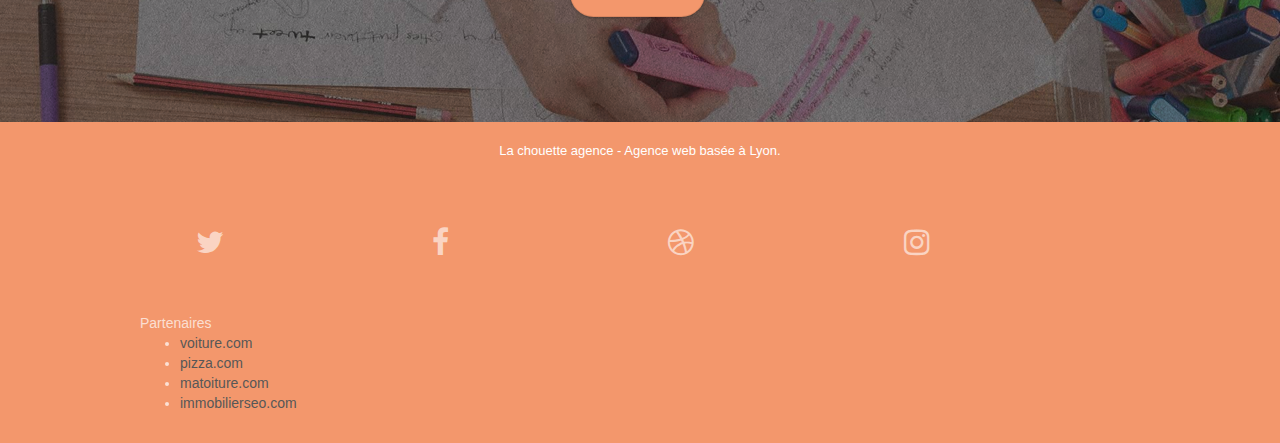
==== commit 29b0c513: "OPTIMIZING SEO" ====
--- a/index.html
+++ b/index.html
@@ -2,7 +2,7 @@
 <html lang="fr">
 <head>
     <meta charset="utf-8">
-    <meta name="description" content="">
+    <meta name="description" content="La chouette agence, agence web design et marketing à Lyon">
     <meta name="viewport" content="width=device-width, initial-scale=1.0, viewport-fit=cover">
     <link rel="shortcut icon" type="image/png" href="favicon.jpg">
     
@@ -154,7 +154,7 @@
 		</div>
 		<div class="row tight-width-whitespace portfolio-row">
 			<div class="col-sm-6">
-				<a href="#" data-lightbox="img/1.jpg" data-gallery-id="gallery-1" data-caption="Refonte d'un site web pour un journal local" data-frame="snapshot-lb"><img src="img/1.jpg" class="img-responsive portfolio-thumb" alt="paris web design logo agence web meilleure agence et refonte site web journal" width="270" height="270"/></a>
+				<a href="#" data-lightbox="img/1.jpg" data-gallery-id="gallery-1" data-caption="Refonte d'un site web pour un journal local" data-frame="snapshot-lb"><img src="img/1.jpg" class="img-responsive portfolio-thumb" alt="Refonte site web journal" width="270" height="270"/></a>
 				<h3 class="mg-md text-center">
 					Refonte d'un site web pour un journal local
 				</h3>
@@ -163,7 +163,7 @@
 				</p>
 			</div>
 			<div class="col-sm-6">
-				<a href="#" data-lightbox="img/2.jpg" data-gallery-id="gallery-1" data-caption="Création d'un site web pour photographes" data-frame="snapshot-lb"><img src="img/2.jpg" class="img-responsive portfolio-thumb" alt="paris web design logo agence web meilleure agence, Création d'un site web pour photographes" width="270" height="270"/></a>
+				<a href="#" data-lightbox="img/2.jpg" data-gallery-id="gallery-1" data-caption="Création d'un site web pour photographes" data-frame="snapshot-lb"><img src="img/2.jpg" class="img-responsive portfolio-thumb" alt="Création d'un site web pour photographes" width="270" height="270"/></a>
 				<h3 class="mg-md text-center">
 					Création d'un site web pour photographes
 				</h3>
@@ -174,7 +174,7 @@
 		</div>
 		<div class="row tight-width-whitespace portfolio-row">
 			<div class="col-sm-6">
-				<a href="#" data-lightbox="img/3.jpeg" data-gallery-id="gallery-1" data-caption="Création d'un site internet pour un voyageur" data-frame="snapshot-lb"><img src="img/3.jpeg" class="img-responsive portfolio-thumb" alt="paris web design logo agence web meilleure agence, Création d'un site web pour voyageur" width="270" height="270"/></a>
+				<a href="#" data-lightbox="img/3.jpeg" data-gallery-id="gallery-1" data-caption="Création d'un site internet pour un voyageur" data-frame="snapshot-lb"><img src="img/3.jpeg" class="img-responsive portfolio-thumb" alt="Création d'un site web pour voyageur" width="270" height="270"/></a>
 				<h3 class="mg-md text-center">
 					Création d'un site internet pour un voyageur
 				</h3>
@@ -183,7 +183,7 @@
 				</p>
 			</div>
 			<div class="col-sm-6">
-				<a href="#" data-lightbox="img/4.jpeg" data-gallery-id="gallery-1" data-caption="Conception d'un site pour une agence de mariage" data-frame="snapshot-lb"><img src="img/4.jpeg" class="img-responsive portfolio-thumb" alt="paris web design logo agence web meilleure agence, Création d'un site web pour agence de mariage" width="270" height="270"/></a>
+				<a href="#" data-lightbox="img/4.jpeg" data-gallery-id="gallery-1" data-caption="Conception d'un site pour une agence de mariage" data-frame="snapshot-lb"><img src="img/4.jpeg" class="img-responsive portfolio-thumb" alt="Création d'un site web pour agence de mariage" width="270" height="270"/></a>
 				<h3 class="mg-md text-center">
 					Conception d'un site pour une agence de mariage
 				</h3>
--- a/style.css
+++ b/style.css
@@ -685,7 +685,7 @@
 }
 
 p {
-    font-size: 11px;
+    font-size: 13px;
 }
 
 .tight-width-whitespace {
@@ -845,7 +845,7 @@
 }
 
 .bg-presentation {
-    background-image: url("img/image-de-presentation.bmp");
+    background-image: url("img/image-de-presentation.jpeg");
 }
 
 @media (max-width: 1024px) {
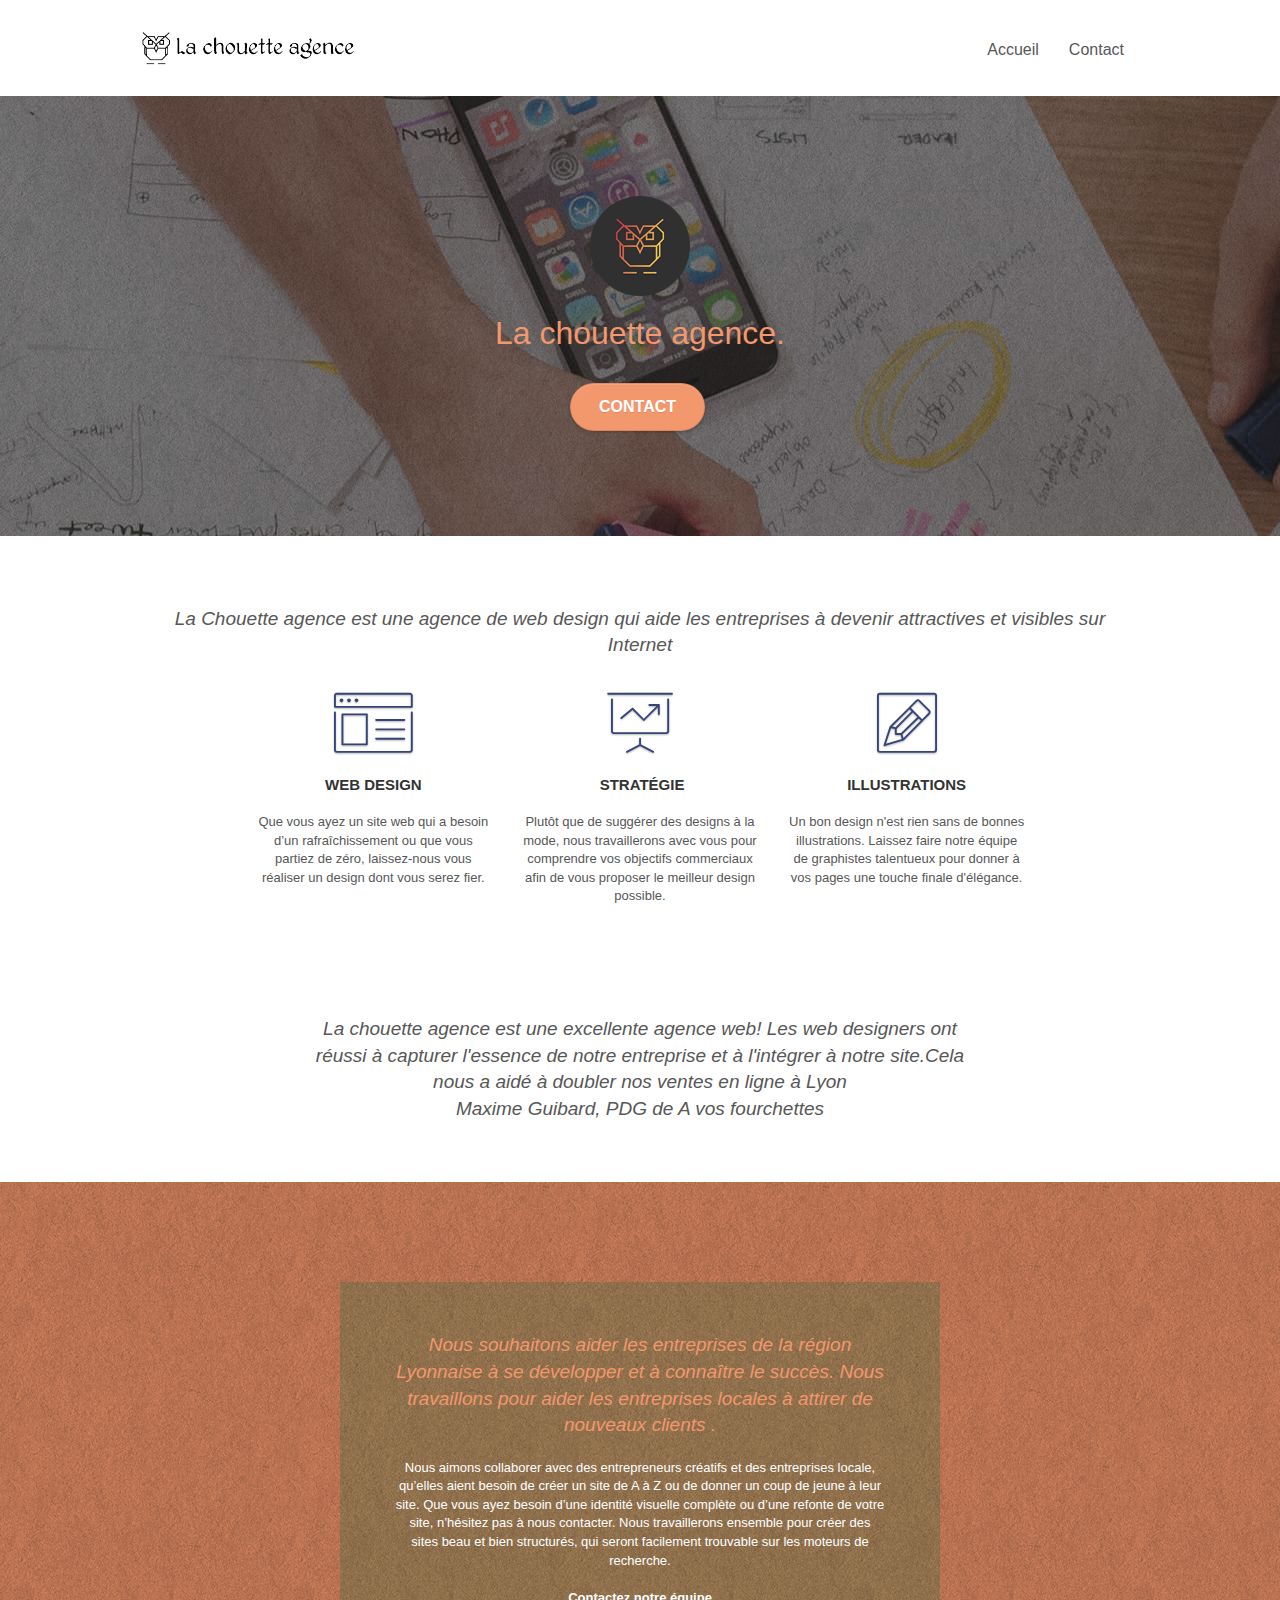
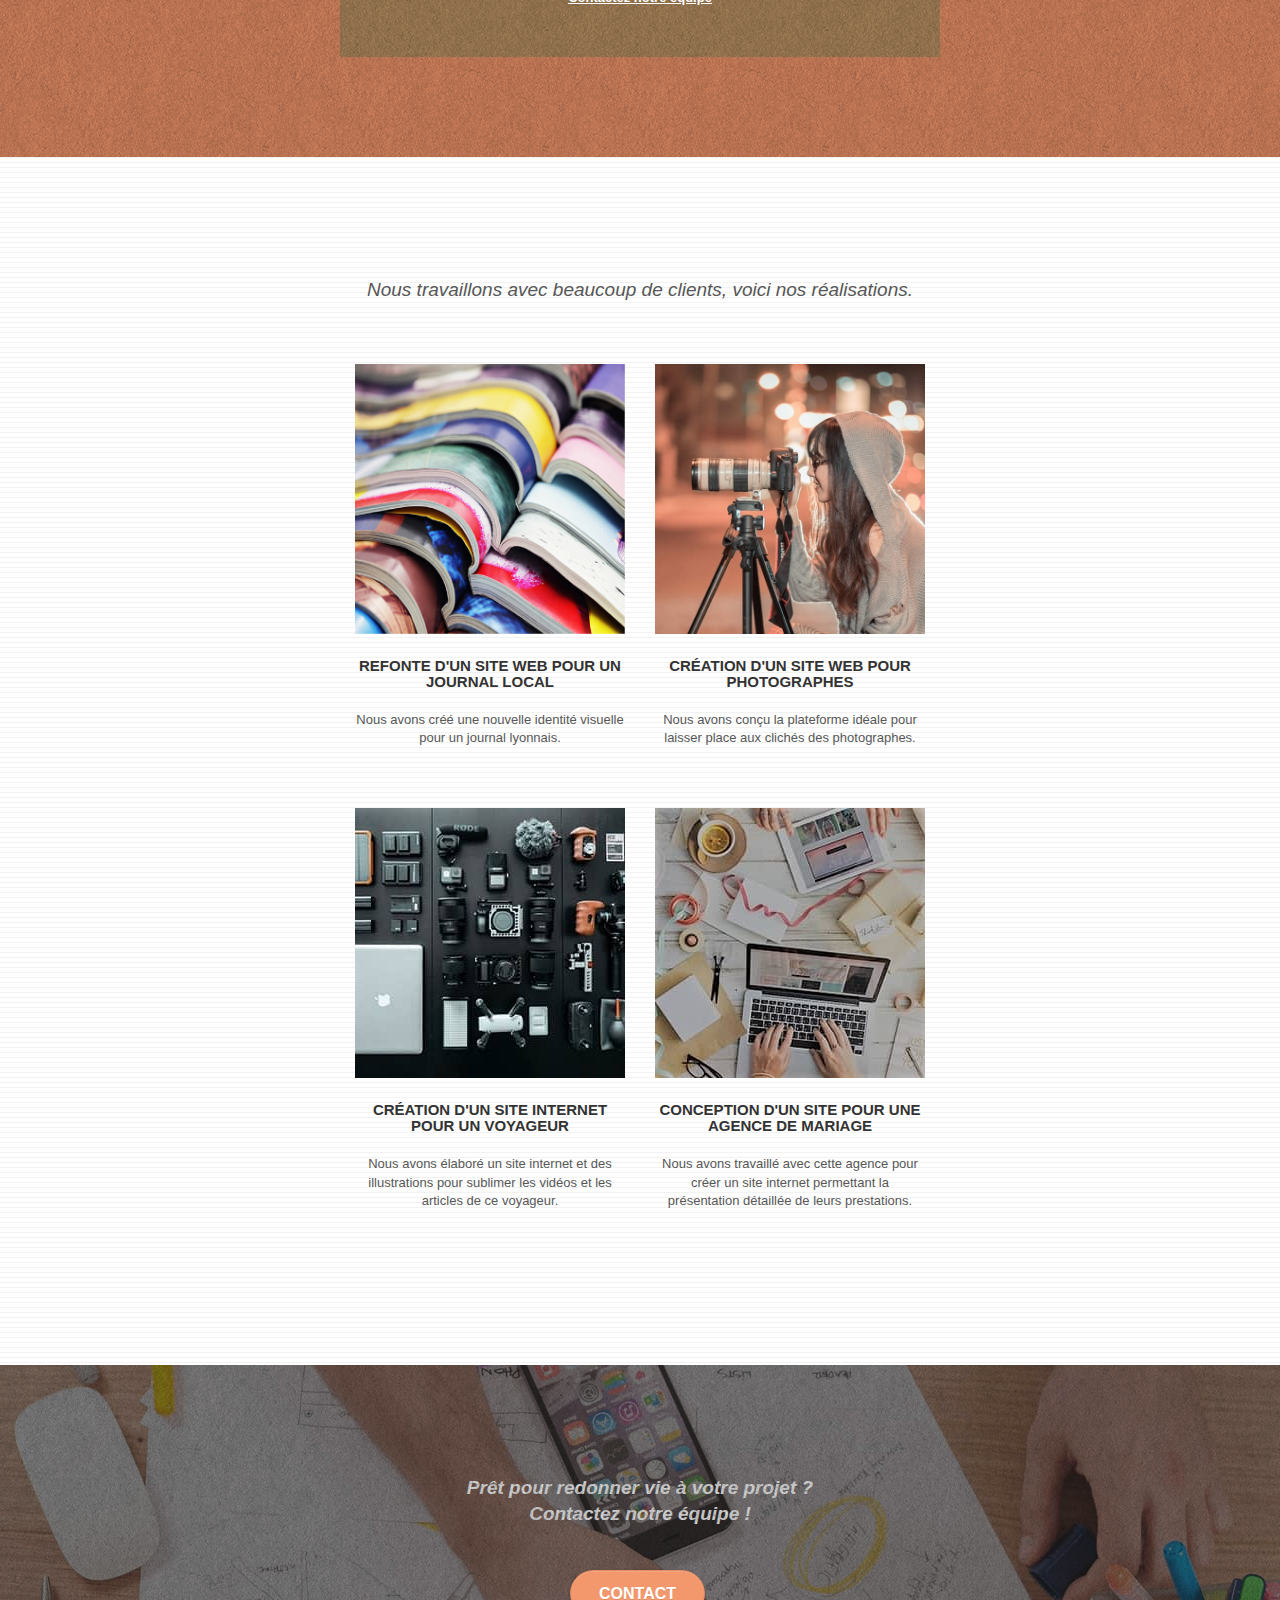
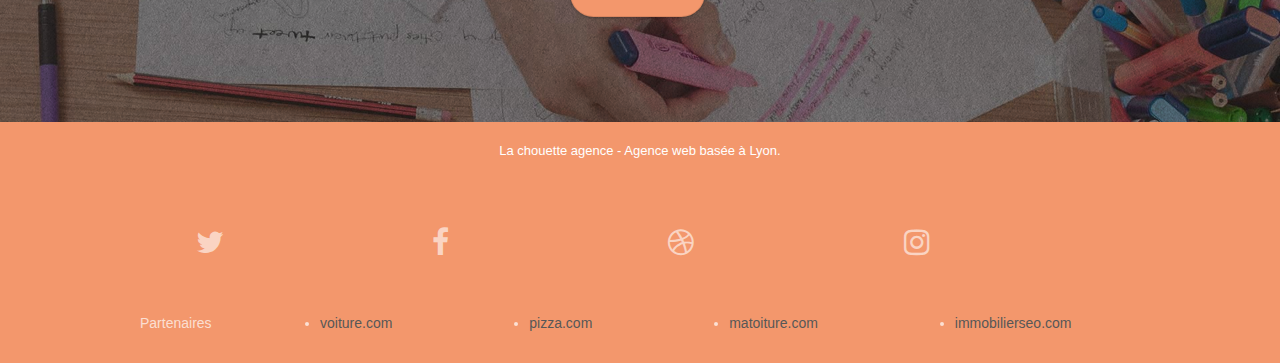
==== commit a4ae1cf0: "changing footer layout" ====
--- a/index.html
+++ b/index.html
@@ -242,7 +242,7 @@
 					</div>
 				</div>
 				<div class="row">
-					<div class="col-lg-12">
+					<div class="col-lg-12 footer">
 						Partenaires
 							<ul>
 								<li><a href="voiture.com">voiture.com</a></li>
@@ -251,34 +251,6 @@
 								<li><a href="immobilierseo.com">immobilierseo.com</a></li>
 							</ul>		
 					</div>
-					<!-- <div class="col-sm-4">
-						Annuaires liste 1
-						<ul>
-							<li><a href="annuaireagence.com">annuaireagence.com</a></li>
-							<li><a href="annuaireseo.com">annuaireseo.com</a></li>
-							<li><a href="annuairemarketing.com">annuairemarketing.com</a></li>
-							<li><a href="123seoture.com">123seo.com</a></li>
-							<li><a href="123site.com">123site.com</a></li>
-							<li><a href="annuairewordpress.com">annuairewordpress.com</a></li>
-							<li><a href="listeagence.com">listeagence.com</a></li>
-							<li><a href="meilleuresagencesparis.com">meilleuresagencesparis.com</a></li>
-							<li><a href="listeseo.com">listeseo.com</a></li>
-						</ul>
-					</div>
-					<div class="col-sm-4">
-						Annuaires liste 2
-						<ul>
-							<li><a href="betterseo.com">betterseo.com</a></li>
-							<li><a href="ameliorerseo.com">ameliorerseo.com</a></li>
-							<li><a href="seojuicelien.com">seojuicelien.com</a></li>
-							<li><a href="meilleursliens.com">meilleursliens.com</a></li>
-							<li><a href="liensagogo.com">liensagogo.com</a></li>
-							<li><a href="backlink.com">backlink.com</a></li>
-							<li><a href="linkjuiceannuaire.com">linkjuiceannuaire.com</a></li>
-							<li><a href="remontersurgoogle.com">remontersurgoogle.com</a></li>
-							<li><a href="vraiseofiable.com">vraiseofiable.com</a></li>
-						</ul>
-					</div> -->
 				</div>
 			</div>
 		</div>
--- a/style.css
+++ b/style.css
@@ -362,6 +362,16 @@
     z-index: 2;
 }
 
+.footer {
+    display: flex;
+}
+
+.footer ul {
+    display: flex;
+    width: 100%;
+    justify-content: space-around;
+}
+
 @media (min-width: 768px) {
     .site-navigation {
         /* position: absolute;
